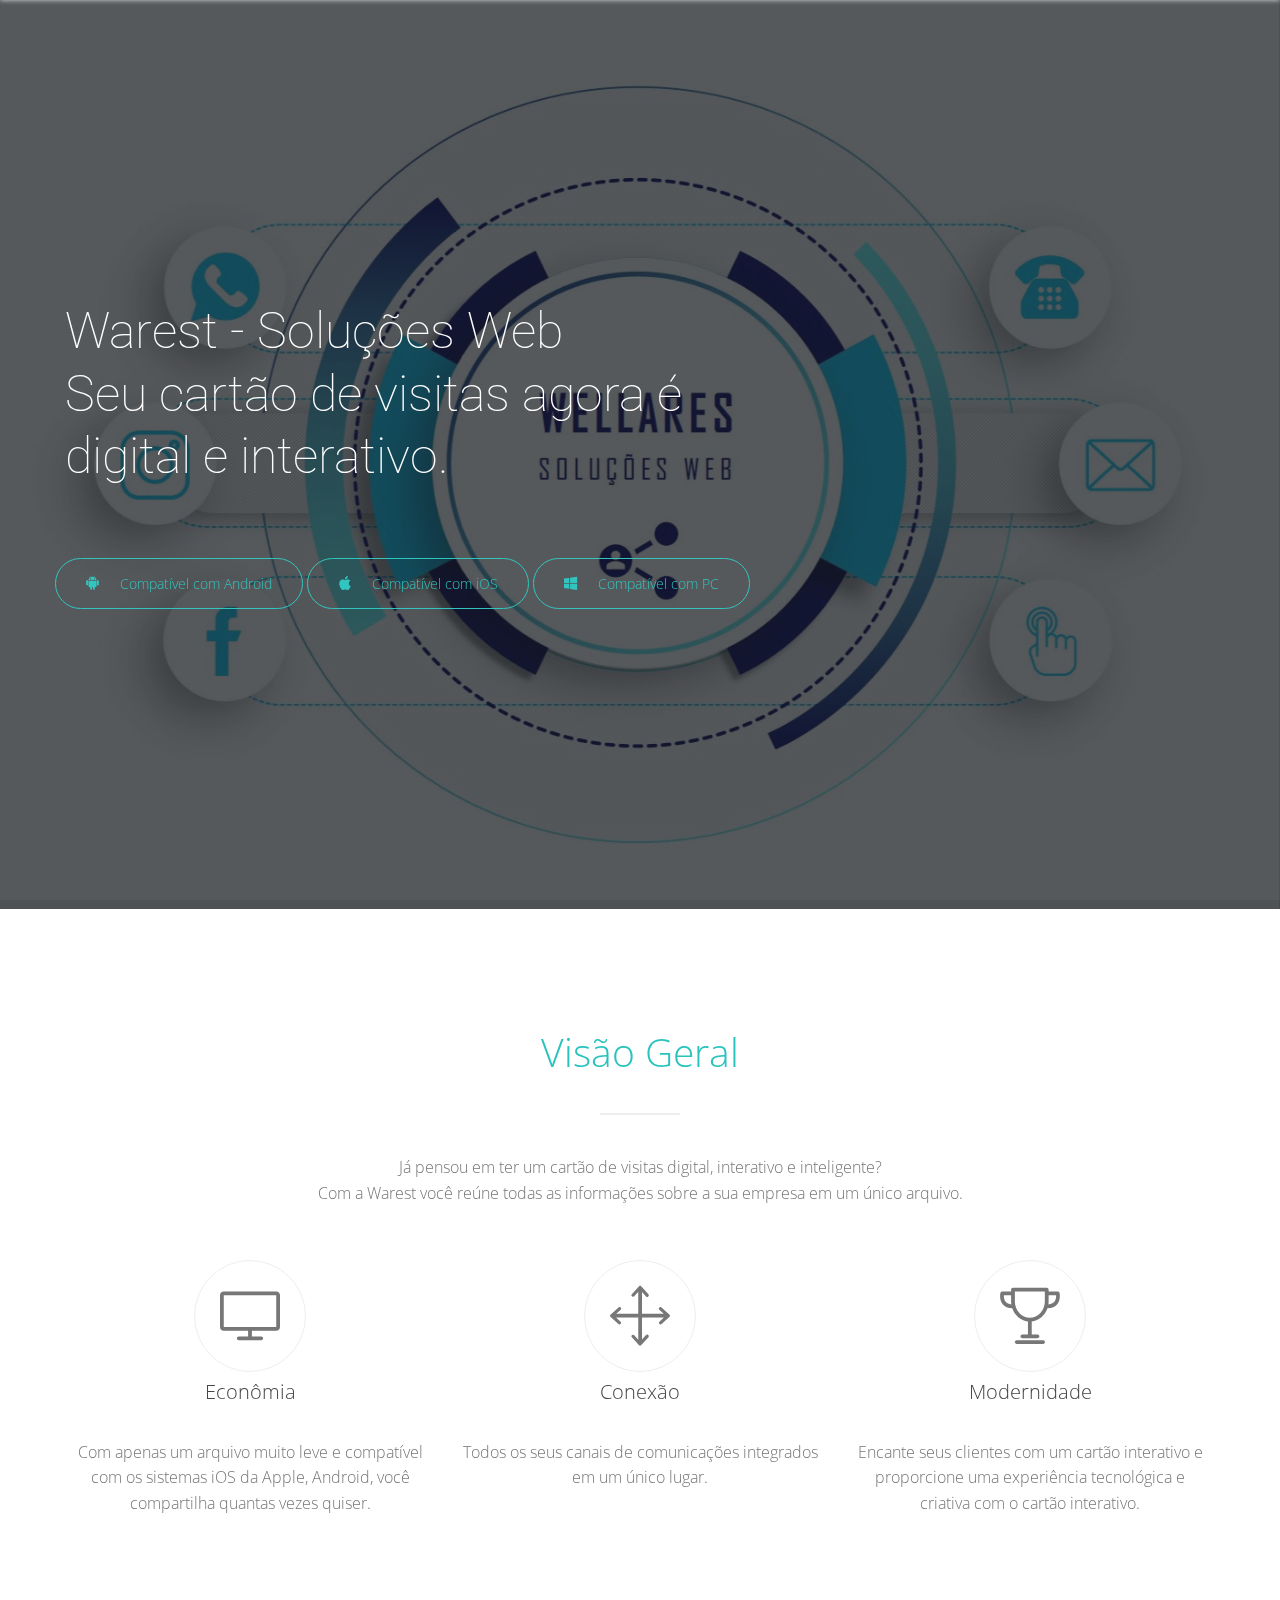
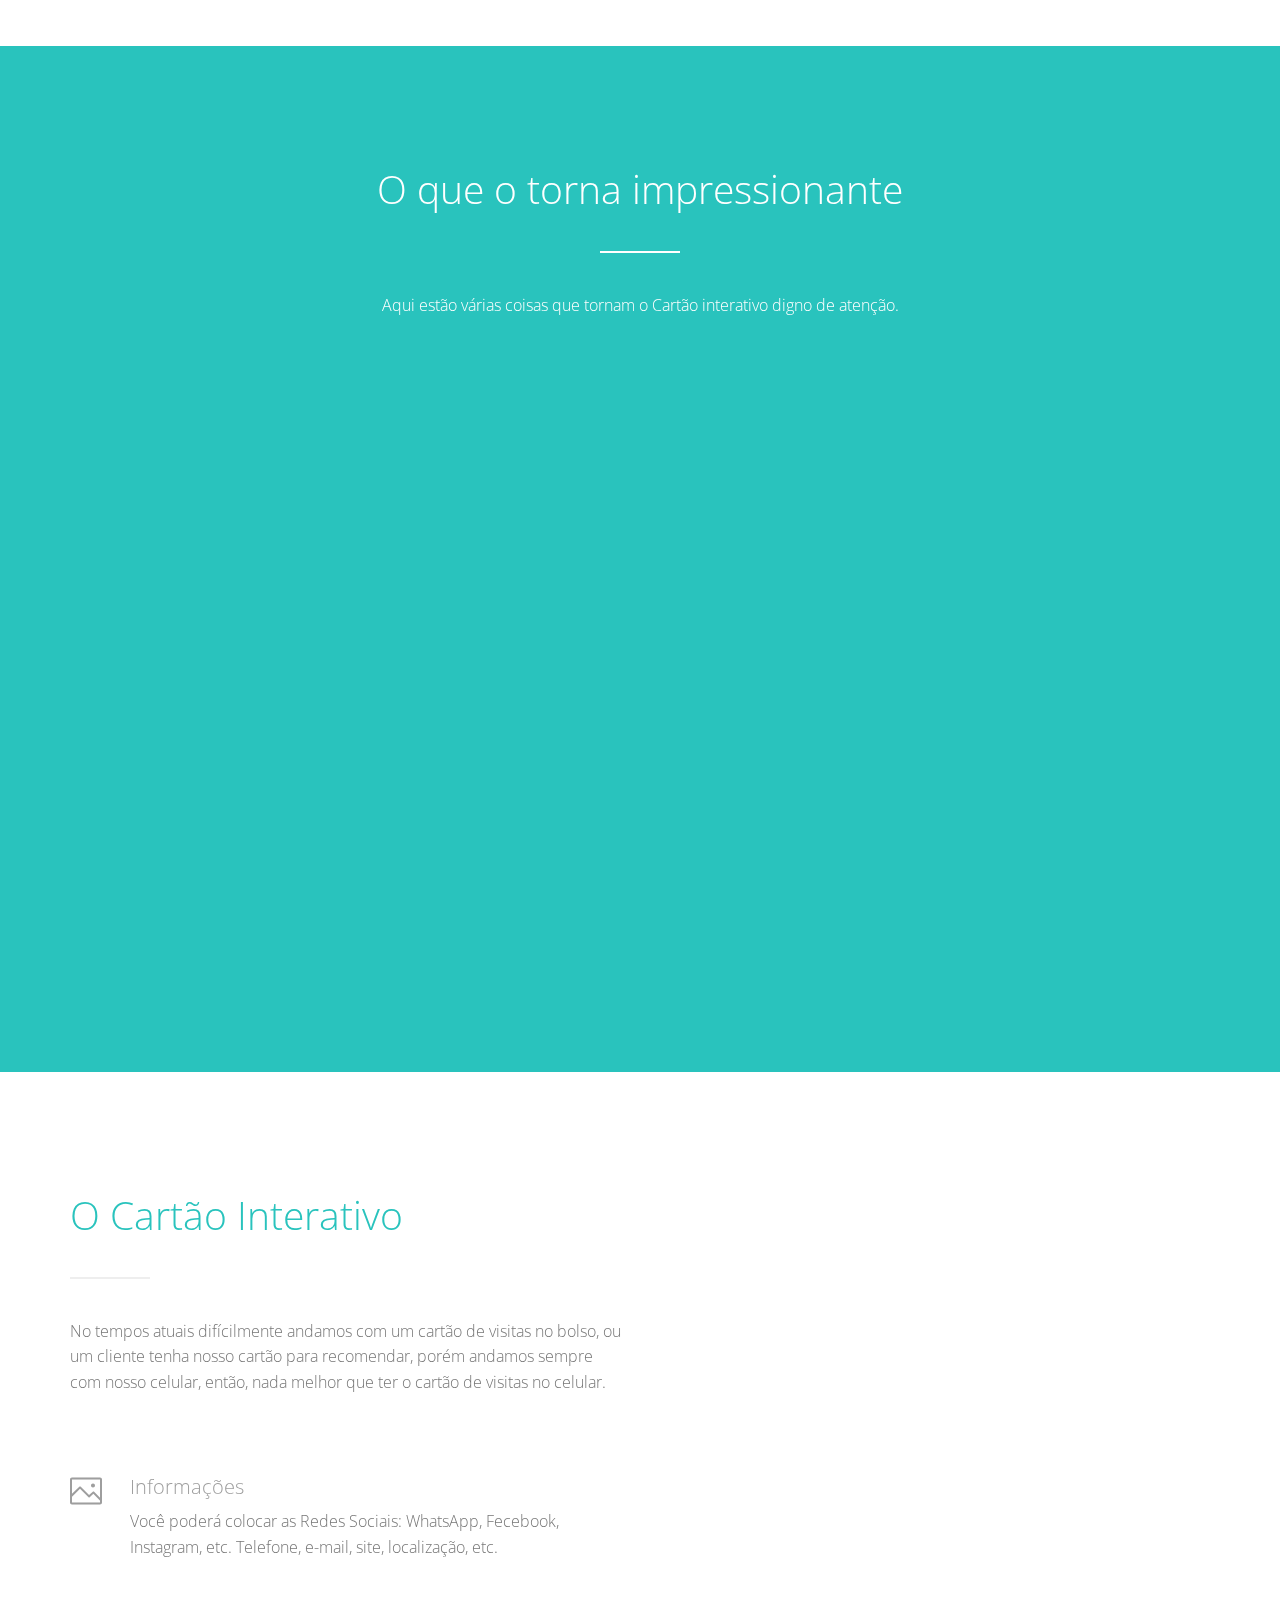
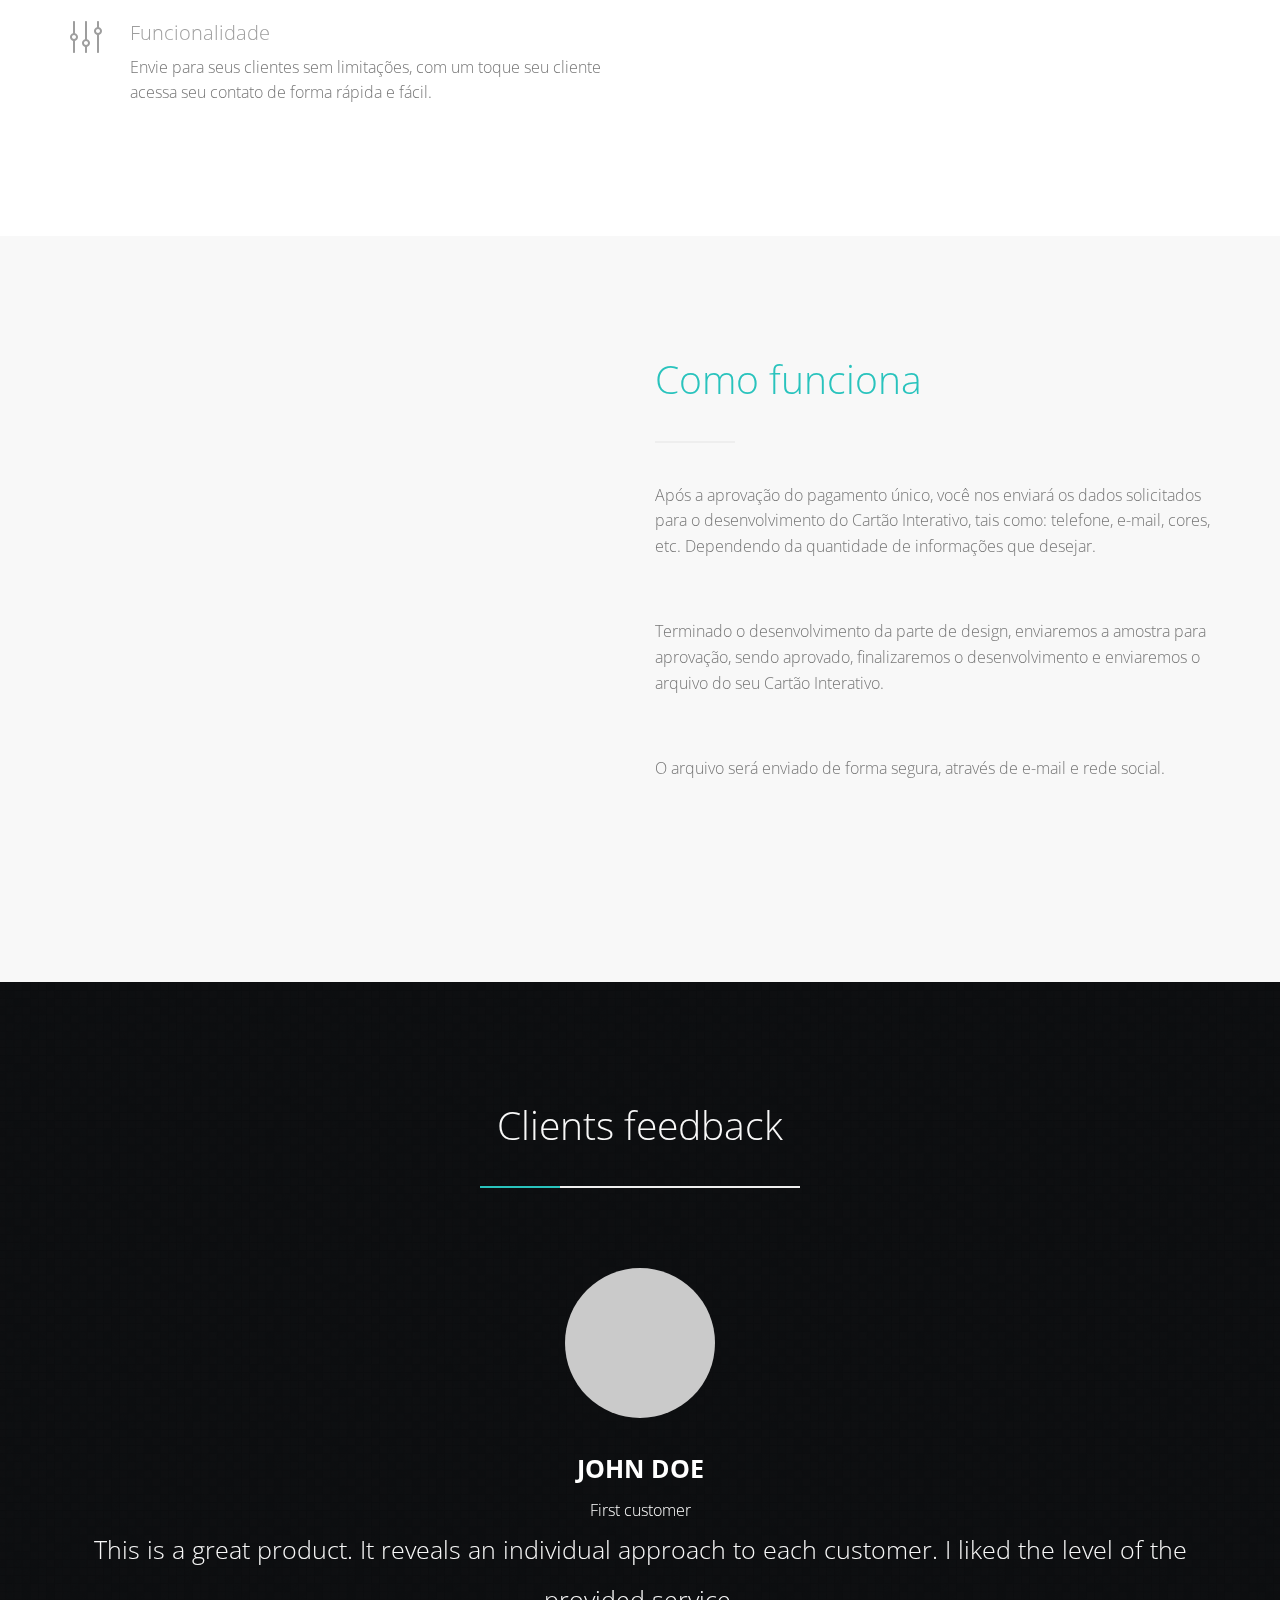
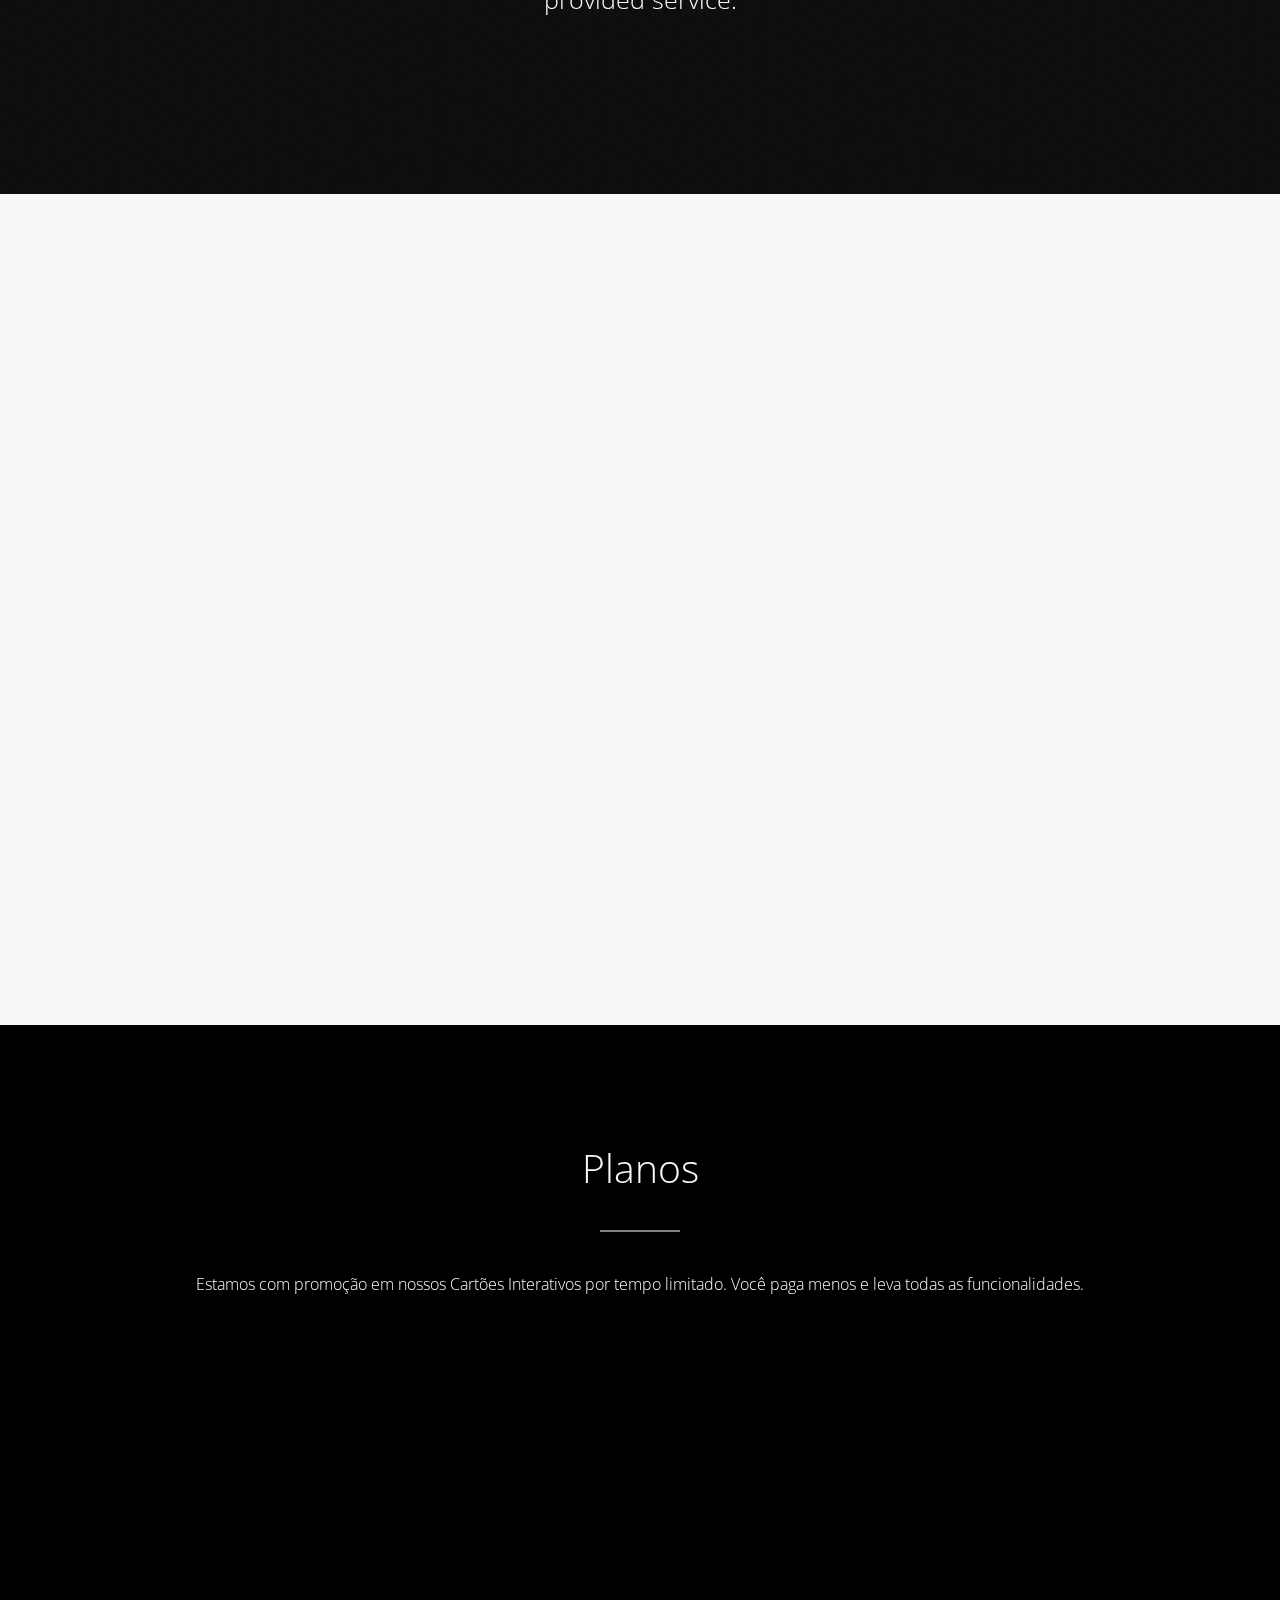
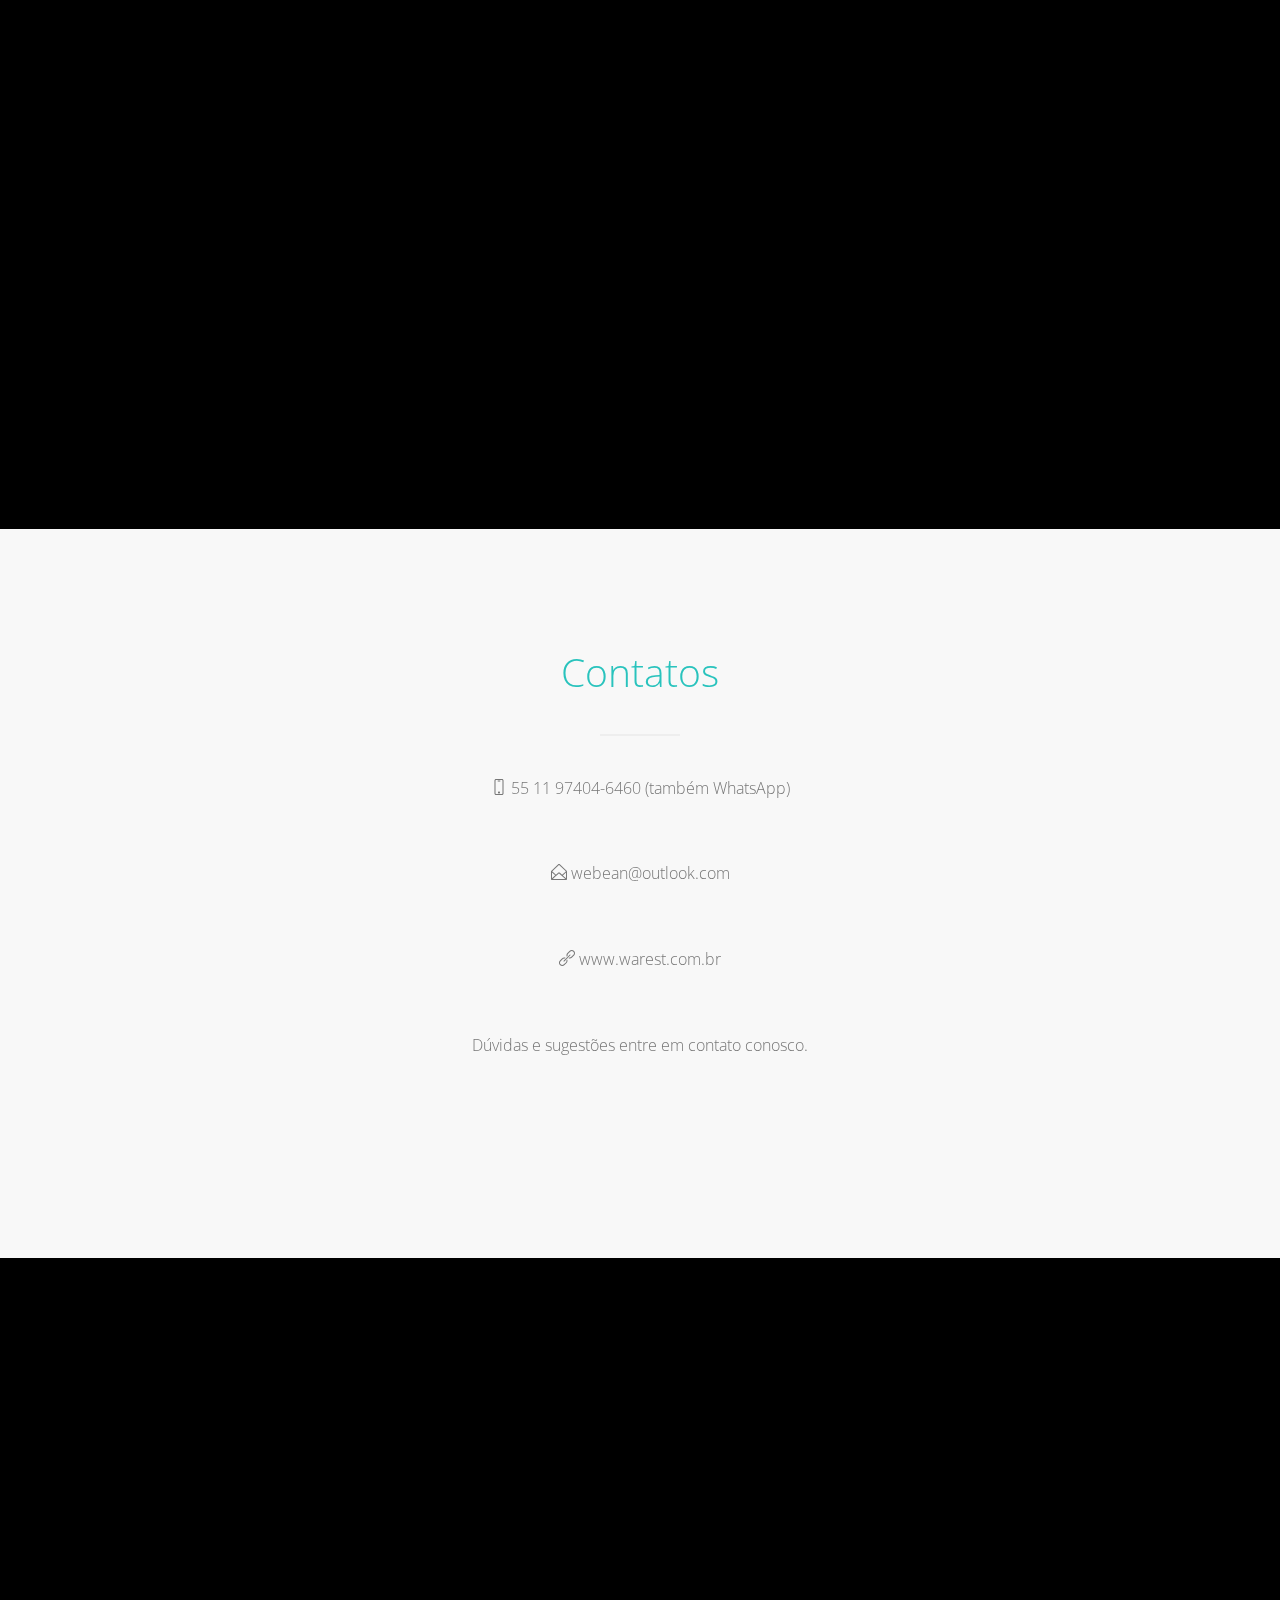
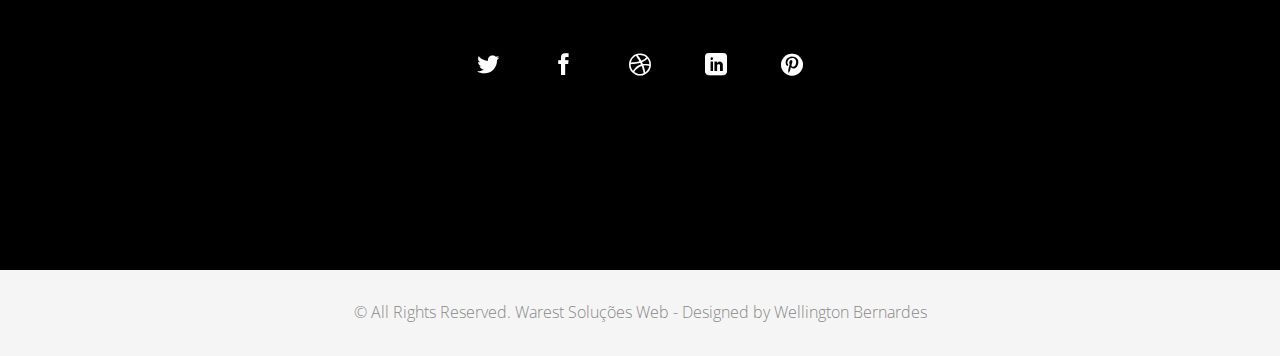
==== warest/index.html @ e429c230 "alterações" ====
<!DOCTYPE html>

<html lang="pt-BR">
<head>

<!-- Html Page Specific -->
<meta charset="utf-8">
<title>Warest - Soluções Web</title>
<meta name="description" content="Cartão Interativo">
<meta name="author" content="Warest | warest.com.br">

<!-- Mobile Specific -->
<meta name="viewport" content="width=device-width, initial-scale=1, maximum-scale=1.0, user-scalable=no">

<!--[if lt IE 9]>
    <script type="text/javascript" src="scripts/html5shiv.js"></script>
<![endif]-->

<!-- CSS -->
<link rel="stylesheet" href="css/bootstrap.min.css"/>
<link rel="stylesheet" href="css/animate.css"/>
<link rel="stylesheet" href="css/simple-line-icons.css"/>
<link rel="stylesheet" href="css/icomoon-soc-icons.css"/>
<link rel="stylesheet" href="css/magnific-popup.css"/>
<link rel="stylesheet" href="css/style.css"/>



<!-- Favicons -->
<link rel="icon" href="images/favicon.png">
<link rel="apple-touch-icon" href="images/apple-touch-icon.png">
<link rel="apple-touch-icon" sizes="72x72" href="images/apple-touch-icon-72x72.png">
<link rel="apple-touch-icon" sizes="114x114" href="images/apple-touch-icon-114x114.png">
</head>

<body data-spy="scroll" data-target=".navMenuCollapse">

<!-- PRELOADER -->
<div id="preloader">
	<div class="radius inner">
		<div class="load-line"></div>
	</div>
</div>

<div id="wrap"> 

	<!-- NAVIGATION BEGIN -->
	<nav class="navbar navbar-fixed-top navbar-slide">
			<div class="container"> 
				<a class="navbar-brand goto" href="index.html#wrap"> <img src="./images/logo.png" alt="Your logo" height="30" /> </a>
				<button class="navbar-toggle menu-collapse-btn collapsed" data-toggle="collapse" data-target=".navMenuCollapse"> <span class="icon-bar"></span> <span class="icon-bar"></span> <span class="icon-bar"></span> </button>				
				<div class="collapse navbar-collapse navMenuCollapse">
					<ul class="nav">
						<li><a href="#home">Home</a> </li>
						<li><a href="#overview">Visão Geral</a> </li>
						<li><a href="#features">Características</a></li>
						<li><a href="#screenshots">Screenshots</a></li>
						<li><a href="#pricing-table">Planos</a></li>
						<!-- <li><a href="#compatibilidade">Compatibilidade</a></li> -->
						<li><a href="#contatos">Contatos</a></li>
					</ul>
				</div>
			</div>
	</nav>
	<!-- NAVIGAION END -->
	
	

	<!-- INTRO BEGIN -->
	<header id="full-intro" class="intro-block bg-color-main" >

	<div class="parallax parallax_banner2 intro fl_scrn" id="home" data-stellar-background-ratio="0.1">
		
		<div class="container">
			<div class="row">
				<div class="col-md-8 col-sm-12">
				
					<!--<div class="align-center"><img class="logo" src="./images/logo.png" alt="Your Logo"  /></div>-->
					<h1 class="slogan">Warest - Soluções Web <br />Seu cartão de visitas agora é digital e interativo.</h1>
					
					<a href="#" class="round-btn btn-sm"><i class="icon soc-icon-android"></i>Compatível com Android</a>
					<a href="#" class="round-btn btn-sm"><i class="icon soc-icon-apple"></i>Compatível com iOS</a>
					<a href="#" class="round-btn btn-sm"><i class="icon soc-icon-windows8"></i>Compatível com PC</a>
			
				</div>
				<!-- <div class="col-md-4 hidden-sm hidden-xs">
					
					<div class="screen-couple-left wow fadeInLeftBig">
						<img class="screen above" src="images/screen_couple_above_.png" alt="" height="484" width="250"/>
						<img class="screen beyond wow fadeInLeft" data-wow-delay="0.5s" src="images/screen_couple_beyond_.png" alt="" height="407" width="210" />
					</div>
				
				</div> -->
			</div>
		</div>
		<div class="block-bg" data-stellar-ratio="0.4"></div>
	</div>
	</header>
	<!-- INTRO END --> 
	
	<!-- OVERVIEW BEGIN -->
	<section id="overview">
		<div class="container">
			<div class="title">
				<h2>Visão Geral</h2>
				<p>Já pensou em ter um cartão de visitas digital, interativo e inteligente?<br>Com a Warest você reúne todas as informações sobre a sua empresa em um único arquivo.</p>
			</div>
			<div class="row">
				<div class="col-sm-4">
					<i class="icon icon-screen-desktop"></i>
					<h3>Econômia</h3><br>
					<p>Com apenas um arquivo muito leve e compatível com os sistemas iOS da Apple, Android, você compartilha quantas vezes quiser.</p>
				</div>
				<div class="col-sm-4">
					<i class="icon icon-cursor-move"></i>
					<h3>Conexão</h3><br>
					<p>Todos os seus canais de comunicações integrados em um único lugar.</p> 
				</div>
				<div class="col-sm-4">
					<i class="icon icon-trophy"></i>
					<h3>Modernidade</h3><br>
					<p>Encante seus clientes com um cartão interativo e proporcione uma experiência tecnológica e criativa com o cartão interativo.</p>
				</div>
			</div>
		</div>
	</section>
	
	<!-- OVERVIEW END -->
	
	<!-- FEATURES BEGIN -->
	<section id="features" class="img-block-3col bg-features">
		<div class="container">
			<div class="title">
				<h2>O que o torna impressionante</h2>
				<p>Aqui estão várias coisas que tornam o Cartão interativo digno de atenção.</p>
			</div>
			<div class="row">
				<div class="col-sm-4">
					<ul class="item-list-right item-list-big">
						<li class="wow fadeInLeft">
							<i class="icon icon-screen-desktop"></i>
							<h3>Compatibilidade</h3>
							<p>Um arquivo leve e compatível com os sistemas iOS da Apple, Android e também em PCs.</p>
						</li>
						<li class="wow fadeInLeft">
							<i class="icon icon-drop"></i>
							<h3>Ecológico</h3>
							<p>Não se desgasta com o tempo, não amassa, não rasga e estará em seu Smartphone ou PC.</p>
						</li>
						<li class="wow fadeInLeft">
							<i class="icon icon-doc"></i>
							<h3>Informações</h3>
							<p>Você pode inserir seu telefone, WhatsApp, e-mail, suas redes sociais, seu site e até a localização da sua empresa.</p>
						</li>
					</ul>
				</div>
				<div class="col-sm-4 col-sm-push-4">
					<ul class="item-list-left item-list-big">
						<li class="wow fadeInRight">
							<i class="icon icon-diamond"></i>
							<h3>Moderno</h3>
							<p>Um layout moderno e atrativo que agregará muito valor, respeitando as cores da sua marca.</p>
						</li>
						<li class="wow fadeInRight">
							<i class="icon icon-layers"></i>
							<h3>Facilidade</h3>
							<p>Compartilhe e envie quantas vezes quiser, sem limitações através das redes sociais.</p>
						</li>
						<li class="wow fadeInRight">
							<i class="icon icon-bubbles"></i>
							<h3>Conectividade</h3>
							<p>Com apenas um toque seus clientes terão acesso aos seus contatos, redes sociais, telefone, etc.</p>
						</li>
					</ul>
				</div>
				<div class="col-sm-4 col-sm-pull-4">
					<div class="animation-box wow bounceIn">
						<img class="screen" src="images/features_screen.png" alt="" height="581" width="300" />
					</div>
				</div>
			</div>
		</div>
	</section>
	<!-- FEATURES END --> 
	
	
	<!-- CARTÃO INTERATIVO - BENEFITS1 BEGIN -->
	<section id="benefits1" class="img-block-2col">
		<div class="container">
			<div class="row">
				<div class="col-sm-6">
					<div class="title">
						<h2>O Cartão Interativo</h2>
						<p>No tempos atuais difícilmente andamos com um cartão de visitas no bolso, ou um cliente tenha nosso cartão para recomendar, porém andamos sempre com nosso celular, então, nada melhor que ter o cartão de visitas no celular.</p>
					</div>
					
					<ul class="item-list-left">
						<li>
							<i class="icon icon-picture color"></i>
							<h4 class="color">Informações</h4>
							<p>Você poderá colocar as Redes Sociais: WhatsApp, Fecebook, Instagram, etc. Telefone, e-mail, site, localização, etc.</p>
						</li>
						<li>
							<i class="icon icon-equalizer color"></i>
							<h4 class="color">Funcionalidade</h4>
							<p>Envie para seus clientes sem limitações, com um toque seu cliente acessa seu contato de forma rápida e fácil.</p>
						</li>
						
					</ul>
				</div>
				<div class="col-md-5 col-sm-6" style="margin-top:50px;">
					<div class="wow fadeInRightBig">
						
						<img class="screen above" src="images/appimg.png" alt="" width="600" />
					</div>
				</div>
			</div>
		</div>
	</section>
	<!-- BENEFITS1 END -->
		
	
	<!-- BENEFITS2 BEGIN -->
	<section id="benefits2" class="img-block-2col bg-color2">
		<div class="container">
			<div class="row">
				<div class="col-sm-6 col-sm-push-6">
					<div class="title">
						<h2>Como funciona</h2>
						<p>Após a aprovação do pagamento único, você nos enviará os dados solicitados para o desenvolvimento do Cartão Interativo, tais como: telefone, e-mail, cores, etc. Dependendo da quantidade de informações que desejar.</p>
						<p>Terminado o desenvolvimento da parte de design, enviaremos a amostra para aprovação, sendo aprovado, finalizaremos o desenvolvimento e enviaremos o arquivo do seu Cartão Interativo.</p>
						<p>O arquivo será enviado de forma segura, através de e-mail e rede social.</p>
					</div>
					
							
				</div>
				<div class="col-sm-6 col-sm-pull-6">
					<div class="screen-couple-left wow fadeInLeftBig">
						<img class="screen above" src="images/screen_couple_above_v2.png" alt="" height="484" width="250"/>
						<img class="screen beyond wow fadeInLeft" data-wow-delay="0.5s" src="images/screen_couple_beyond_v2.png" alt="" height="407" width="210" />
					</div>
				</div>
			</div>
		</div>
	</section>
	<!-- BENEFITS2 END --> 
	
	
<!-- TESTIMONIALS BEGIN -->
	<section id="testimonials" class="bg-color-main">
		<div class="container-fluid">
			<h2>Clients feedback</h2>
			<div id="testimonials-slider" class="owl-carousel">
				<div class="item container">
					<img class="photo" src="images/testimonial/tm01.jpg" alt="customer" width="150" />
					<div class="name">John Doe</div>
					<div class="ocupation">First customer</div>
					<div class="talk">This is a great product. It reveals an individual approach to each customer. I liked the level of the provided service.</div>
					
				</div>	
				<div class="item container">
					<img class="photo" src="images/testimonial/tm02.jpg" alt="customer" width="150" />
					<div class="name">John Doe</div>
					<div class="ocupation">First customer</div>
					<div class="talk">I always thought that people used to pay much for quality. But these guys changed my opinion. The quality exceeds the price many times. I recommend it to everybody.</div>
					
				</div>
				<div class="item container">
					<img class="photo" src="images/testimonial/tm03.jpg" alt="customer" width="150" />
					<div class="name">John Doe</div>
					<div class="ocupation">First customer</div>
					<div class="talk">My colleague recommended them to me. I hesitated for a long time, but than I tried and understood what I had paid off for.</div>
					
				</div>
				<div class="item container">
					<img class="photo" src="images/testimonial/tm01.jpg" alt="customer" width="150" />
					<div class="name">John Doe</div>
					<div class="ocupation">First customer</div>
					<div class="talk">It’s just five stars. I will certainly come back and bring my friends with me.</div>
					
				</div>
			</div>
		</div>
		<div class="block-bg"></div>
	</section>
	<!-- TESTIMONIALS END -->
	
	
	<!-- SCREENSHOTS BEGIN -->
	<section id="screenshots" class="bg-color2">
		<div class="container-fluid wow fadeIn">
			<h2>Screenshots</h2>
			<div id="screenshots-slider" class="owl-carousel">
				<a class="item" href="./images/screen1.jpg" title="App Screen 1"><img src="images/screen1.jpg" alt="screen1" width="250" height="444" /></a>
				<a class="item" href="./images/screen2.jpg" title="App Screen 2"><img src="images/screen2.jpg" alt="screen1" width="250" height="444"/></a>
				<a class="item" href="./images/screen3.jpg" title="App Screen 3"><img src="images/screen3.jpg" alt="screen1" width="250" height="444"/></a>
				<a class="item" href="./images/screen4.jpg" title="App Screen 4"><img src="images/screen4.jpg" alt="screen1" width="250" height="444"/></a>
				<a class="item" href="./images/screen1.jpg" title="App Screen 5"><img src="images/screen1.jpg" alt="screen1" width="250" height="444"/></a>
				<a class="item" href="./images/screen2.jpg" title="App Screen 6"><img src="images/screen2.jpg" alt="screen1" width="250" height="444"/></a>
				<a class="item" href="./images/screen3.jpg" title="App Screen 7"><img src="images/screen3.jpg" alt="screen1" width="250" height="444"/></a>
				<a class="item" href="./images/screen4.jpg" title="App Screen 8"><img src="images/screen4.jpg" alt="screen1" width="250" height="444"/></a>
			</div>
		</div>
	</section>
	<!-- SCREENSHOTS END -->

	<!-- APP REVIEWS BEGIN
	<section id="reviews">
			<div class="container">
				<div class="row">
					
						<div class="title">
							<h2>App Reviews</h2>
							<p>Lorem ipsum dolor sit amet, consectetur adipiscing elit, sed do eiusmod tempor incididunt ut labore et dolore magna aliqua.</p>
						</div>
					
				</div>
				
				<div>
					<div class="col-xs-6 col-sm-4 col-md-2 col-lg-2 reviews_logo content_anim19 animated fadeInUp"><img src="images/reviews/logo1.png" alt=""></div>
					<div class="col-xs-6 col-sm-4 col-md-2 col-lg-2 reviews_logo content_anim20 animated fadeInUp"><img src="images/reviews/logo2.png" alt=""></div>
					<div class="col-xs-6 col-sm-4 col-md-2 col-lg-2 reviews_logo content_anim21 animated fadeInUp"><img src="images/reviews/logo3.png" alt=""></div>
					<div class="col-xs-6 col-sm-4 col-md-2 col-lg-2 reviews_logo content_anim22 animated fadeInUp"><img src="images/reviews/logo4.png" alt=""></div>
					<div class="col-xs-6 col-sm-4 col-md-2 col-lg-2 reviews_logo content_anim23 animated fadeInUp"><img src="images/reviews/logo5.png" alt=""></div>
					<div class="col-xs-6 col-sm-4 col-md-2 col-lg-2 reviews_logo content_anim24 animated fadeInUp"><img src="images/reviews/logo6.png" alt=""></div>
				</div>
					
			</div>
		</section>
	APP REVIEWS END -->
	
	
	<!-- PLANOS - PRICING TABLE BEGIN -->
	<section id="pricing-table" class="bg-color-main">
		<div class="container">
			<div class="title">
				<h2>Planos</h2>
				<p>Estamos com promoção em nossos Cartões Interativos por tempo limitado. Você paga menos e leva todas as funcionalidades. </p>
				<ul class="pricing-table">
					<li class="wow bounceInUp animated">
						<h3>Standard</h3>
						<span> R$40,00 <br><small>Pagamento único</small></span>
						<ul class="benefits-list">
							<li>01 - Telefone</li>
							<li>01 - WhatsApp</li>
							<li class="not">Rede Social</li>
							<li class="not">Logo</li>
							<li class="not">E-mail</li>
							<li class="not">Site</li>
							<li class="not">Localização</li>
						</ul>
						<a href="#" class="buy">INDISPONÍVEL</a>
					</li>
					<li class="wow bounceInUp animated" data-wow-delay="0.2s">
						<h3>Business</h3>
						<span> R$90,00 <br><small>Pagamento único</small></span>
						<ul class="benefits-list">
							<li>01 - Telefone</li>
							<li>01 - WhatsApp</li>
							<li>01 - Rede Social</li>
							<li>01 - Logo</li>
							<li class="not">E-mail</li>
							<li class="not">Site</li>
							<li class="not">Localização</li>
						</ul> 
						<a href="#" class="buy">INDISPONÍVEL</a>
					</li>
					<li class="wow bounceInUp animated" data-wow-delay="0.4s">
						<h3>Premium</h3>
						<span> R$120,00 <br><small>Pagamento único</small></span>
						<ul class="benefits-list">
							<li>02 - TelefoneS</li>
							<li>01 - WhatsApp</li>
							<li>03 - Redes Sociais</li>
							<li>01 - Logo</li>
							<li>01 - E-mail</li>
							<li class="not">Site</li>
							<li class="not">Localização</li>
						</ul>
						<a href="#" class="buy">INDISPONÍVEL</a>
					</li>
					<li class="wow bounceInUp animated" data-wow-delay="0.6s">
						<h3>Ultimate</h3>
						<a class="atual"> R$50,00 <br><small>Pagamento único</small> </a>
						<ul class="benefits-list">
							<li>Telefones</li>
							<li>WhatsApp</li>
							<li>Redes Sociais</li>
							<li>Logo</li>
							<li>E-mails</li>
							<li>Sites</li>
							<li>Localização</li>
						</ul>
						<a href="#" class="buya">COMPRAR AGORA</a>
					</li>
				</ul>
			</div>
		</div>
		<div class="block-bg" data-stellar-ratio="0.4"></div>
	</section>
	<!-- PRICING TABLE END --> 
	
	
	<!-- CONTATOS -->
	<section id="contatos" class="bg-color2">
		<div class="container-fluid">
			<div class="title">
				<h2>Contatos</h2>
				<p> <i class="icon-screen-smartphone"></i> 55 11 97404-6460 (também WhatsApp)</p>
				<p> <i class="icon-envelope-open"></i> webean@outlook.com</p>
				<p> <i class="icon-link"></i> www.warest.com.br</p>
				<p>Dúvidas e sugestões entre em contato conosco.</p>
			</div>			
		</div>
	</section>

	<!-- SOCIAL END -->
	
	
	<!-- COMPATIBILIDADE -->
	<section id="compatibilidade" class="bg-color-main">
		<div class="container-fluid wow fadeInUp">
			
				<h2><i class="icon icon-cloud-download"></i>  Compatibilidade</h2>
			
			<br />
			
			<p>
			<a href="#" class="round-btn btn-sm"><i class="icon soc-icon-android"></i>Compatível com Android</a>
					<a href="#" class="round-btn btn-sm"><i class="icon soc-icon-apple"></i>Compatível com iOS</a>
					<a href="#" class="round-btn btn-sm"><i class="icon soc-icon-windows8"></i>Compatível com Windows</a>
			</p>

				<br /><br /> <br />
			<div class="row">
			<ul class="soc-list" style="visibility: visible;">
				<li><a href="#"><i class="icon soc-icon-twitter"></i></a></li>
				<li><a href="#"><i class="icon soc-icon-facebook"></i></a></li>
				<li><a href="#"><i class="icon soc-icon-dribbble"></i></a></li>
				<li><a href="#"><i class="icon soc-icon-linkedin"></i></a></li>
				<li><a href="#"><i class="icon soc-icon-pinterest"></i></a></li>
				
			</ul>
			</div>
		</div>
		<div class="block-bg" data-stellar-ratio="0.5"></div>
	</section>
	<!-- DOWNLOAD END -->
	
	
	<!-- FOOTER BEGIN -->
	<footer id="footer">
		<div class="container"> 
			<p class="copyright">&copy; All Rights Reserved. Warest Soluções Web - Designed by Wellington Bernardes</a></p>
		</div>
	</footer>
	<!-- FOOTER END --> 
	
</div>




<!-- JavaScript --> 
<!-- JavaScript --> 
<script src="scripts/jquery-1.8.2.min.js"></script> 
<script src="scripts/bootstrap.min.js"></script> 
<script src="scripts/owl.carousel.min.js"></script> 
<script src="scripts/jquery.validate.min.js"></script> 
<script src="scripts/wow.min.js"></script> 
<script src="scripts/smoothscroll.js"></script> 
<script src="scripts/jquery.smooth-scroll.min.js"></script> 
<script src="scripts/jquery.superslides.min.js"></script>
<script src="scripts/placeholders.jquery.min.js"></script>
<script src="scripts/jquery.magnific-popup.min.js"></script>
<script src="scripts/jquery.stellar.min.js"></script>

<script src="scripts/custom.js"></script> 


<!--[if lte IE 9]>
	<script src="scripts/respond.min.js"></script>
<![endif]-->

		
<script src="scripts/retina.min.js"></script> 
</body>
</html>
---- warest/css/simple-line-icons.css ----
@font-face {
	font-family: 'Simple-Line-Icons';
	src:url('../fonts/Simple-Line-Icons.eot');
	src:url('../fonts/Simple-Line-Icons.eot?#iefix') format('embedded-opentype'),
		url('../fonts/Simple-Line-Icons.woff') format('woff'),
		url('../fonts/Simple-Line-Icons.ttf') format('truetype'),
		url('../fonts/Simple-Line-Icons.svg#Simple-Line-Icons') format('svg');
	font-weight: normal;
	font-style: normal;
}

/* Use the following CSS code if you want to use data attributes for inserting your icons */
[data-icon]:before {
	font-family: 'Simple-Line-Icons';
	content: attr(data-icon);
	speak: none;
	font-weight: normal;
	font-variant: normal;
	text-transform: none;
	line-height: 1;
	-webkit-font-smoothing: antialiased;
	-moz-osx-font-smoothing: grayscale;
}

/* Use the following CSS code if you want to have a class per icon */
/*
Instead of a list of all class selectors,
you can use the generic selector below, but it's slower:
[class*="icon-"] {
*/
.icon-user-female, .icon-user-follow, .icon-user-following, .icon-user-unfollow, .icon-trophy, .icon-screen-smartphone, .icon-screen-desktop, .icon-plane, .icon-notebook, .icon-moustache, .icon-mouse, .icon-magnet, .icon-energy, .icon-emoticon-smile, .icon-disc, .icon-cursor-move, .icon-crop, .icon-credit-card, .icon-chemistry, .icon-user, .icon-speedometer, .icon-social-youtube, .icon-social-twitter, .icon-social-tumblr, .icon-social-facebook, .icon-social-dropbox, .icon-social-dribbble, .icon-shield, .icon-screen-tablet, .icon-magic-wand, .icon-hourglass, .icon-graduation, .icon-ghost, .icon-game-controller, .icon-fire, .icon-eyeglasses, .icon-envelope-open, .icon-envelope-letter, .icon-bell, .icon-badge, .icon-anchor, .icon-wallet, .icon-vector, .icon-speech, .icon-puzzle, .icon-printer, .icon-present, .icon-playlist, .icon-pin, .icon-picture, .icon-map, .icon-layers, .icon-handbag, .icon-globe-alt, .icon-globe, .icon-frame, .icon-folder-alt, .icon-film, .icon-feed, .icon-earphones-alt, .icon-earphones, .icon-drop, .icon-drawer, .icon-docs, .icon-directions, .icon-direction, .icon-diamond, .icon-cup, .icon-compass, .icon-call-out, .icon-call-in, .icon-call-end, .icon-calculator, .icon-bubbles, .icon-briefcase, .icon-book-open, .icon-basket-loaded, .icon-basket, .icon-bag, .icon-action-undo, .icon-action-redo, .icon-wrench, .icon-umbrella, .icon-trash, .icon-tag, .icon-support, .icon-size-fullscreen, .icon-size-actual, .icon-shuffle, .icon-share-alt, .icon-share, .icon-rocket, .icon-question, .icon-pie-chart, .icon-pencil, .icon-note, .icon-music-tone-alt, .icon-music-tone, .icon-microphone, .icon-loop, .icon-logout, .icon-login, .icon-list, .icon-like, .icon-home, .icon-grid, .icon-graph, .icon-equalizer, .icon-dislike, .icon-cursor, .icon-control-start, .icon-control-rewind, .icon-control-play, .icon-control-pause, .icon-control-forward, .icon-control-end, .icon-calendar, .icon-bulb, .icon-bar-chart, .icon-arrow-up, .icon-arrow-right, .icon-arrow-left, .icon-arrow-down, .icon-ban, .icon-bubble, .icon-camcorder, .icon-camera, .icon-check, .icon-clock, .icon-close, .icon-cloud-download, .icon-cloud-upload, .icon-doc, .icon-envelope, .icon-eye, .icon-flag, .icon-folder, .icon-heart, .icon-info, .icon-key, .icon-link, .icon-lock, .icon-lock-open, .icon-magnifier, .icon-magnifier-add, .icon-magnifier-remove, .icon-paper-clip, .icon-paper-plane, .icon-plus, .icon-pointer, .icon-power, .icon-refresh, .icon-reload, .icon-settings, .icon-star, .icon-symbol-female, .icon-symbol-male, .icon-target, .icon-volume-1, .icon-volume-2, .icon-volume-off, .icon-users {
	font-family: 'Simple-Line-Icons';
	speak: none;
	font-style: normal;
	font-weight: normal;
	font-variant: normal;
	text-transform: none;
	line-height: 1;
	-webkit-font-smoothing: antialiased;
}
.icon-user-female:before {
	content: "\e000";
}
.icon-user-follow:before {
	content: "\e002";
}
.icon-user-following:before {
	content: "\e003";
}
.icon-user-unfollow:before {
	content: "\e004";
}
.icon-trophy:before {
	content: "\e006";
}
.icon-screen-smartphone:before {
	content: "\e010";
}
.icon-screen-desktop:before {
	content: "\e011";
}
.icon-plane:before {
	content: "\e012";
}
.icon-notebook:before {
	content: "\e013";
}
.icon-moustache:before {
	content: "\e014";
}
.icon-mouse:before {
	content: "\e015";
}
.icon-magnet:before {
	content: "\e016";
}
.icon-energy:before {
	content: "\e020";
}
.icon-emoticon-smile:before {
	content: "\e021";
}
.icon-disc:before {
	content: "\e022";
}
.icon-cursor-move:before {
	content: "\e023";
}
.icon-crop:before {
	content: "\e024";
}
.icon-credit-card:before {
	content: "\e025";
}
.icon-chemistry:before {
	content: "\e026";
}
.icon-user:before {
	content: "\e005";
}
.icon-speedometer:before {
	content: "\e007";
}
.icon-social-youtube:before {
	content: "\e008";
}
.icon-social-twitter:before {
	content: "\e009";
}
.icon-social-tumblr:before {
	content: "\e00a";
}
.icon-social-facebook:before {
	content: "\e00b";
}
.icon-social-dropbox:before {
	content: "\e00c";
}
.icon-social-dribbble:before {
	content: "\e00d";
}
.icon-shield:before {
	content: "\e00e";
}
.icon-screen-tablet:before {
	content: "\e00f";
}
.icon-magic-wand:before {
	content: "\e017";
}
.icon-hourglass:before {
	content: "\e018";
}
.icon-graduation:before {
	content: "\e019";
}
.icon-ghost:before {
	content: "\e01a";
}
.icon-game-controller:before {
	content: "\e01b";
}
.icon-fire:before {
	content: "\e01c";
}
.icon-eyeglasses:before {
	content: "\e01d";
}
.icon-envelope-open:before {
	content: "\e01e";
}
.icon-envelope-letter:before {
	content: "\e01f";
}
.icon-bell:before {
	content: "\e027";
}
.icon-badge:before {
	content: "\e028";
}
.icon-anchor:before {
	content: "\e029";
}
.icon-wallet:before {
	content: "\e02a";
}
.icon-vector:before {
	content: "\e02b";
}
.icon-speech:before {
	content: "\e02c";
}
.icon-puzzle:before {
	content: "\e02d";
}
.icon-printer:before {
	content: "\e02e";
}
.icon-present:before {
	content: "\e02f";
}
.icon-playlist:before {
	content: "\e030";
}
.icon-pin:before {
	content: "\e031";
}
.icon-picture:before {
	content: "\e032";
}
.icon-map:before {
	content: "\e033";
}
.icon-layers:before {
	content: "\e034";
}
.icon-handbag:before {
	content: "\e035";
}
.icon-globe-alt:before {
	content: "\e036";
}
.icon-globe:before {
	content: "\e037";
}
.icon-frame:before {
	content: "\e038";
}
.icon-folder-alt:before {
	content: "\e039";
}
.icon-film:before {
	content: "\e03a";
}
.icon-feed:before {
	content: "\e03b";
}
.icon-earphones-alt:before {
	content: "\e03c";
}
.icon-earphones:before {
	content: "\e03d";
}
.icon-drop:before {
	content: "\e03e";
}
.icon-drawer:before {
	content: "\e03f";
}
.icon-docs:before {
	content: "\e040";
}
.icon-directions:before {
	content: "\e041";
}
.icon-direction:before {
	content: "\e042";
}
.icon-diamond:before {
	content: "\e043";
}
.icon-cup:before {
	content: "\e044";
}
.icon-compass:before {
	content: "\e045";
}
.icon-call-out:before {
	content: "\e046";
}
.icon-call-in:before {
	content: "\e047";
}
.icon-call-end:before {
	content: "\e048";
}
.icon-calculator:before {
	content: "\e049";
}
.icon-bubbles:before {
	content: "\e04a";
}
.icon-briefcase:before {
	content: "\e04b";
}
.icon-book-open:before {
	content: "\e04c";
}
.icon-basket-loaded:before {
	content: "\e04d";
}
.icon-basket:before {
	content: "\e04e";
}
.icon-bag:before {
	content: "\e04f";
}
.icon-action-undo:before {
	content: "\e050";
}
.icon-action-redo:before {
	content: "\e051";
}
.icon-wrench:before {
	content: "\e052";
}
.icon-umbrella:before {
	content: "\e053";
}
.icon-trash:before {
	content: "\e054";
}
.icon-tag:before {
	content: "\e055";
}
.icon-support:before {
	content: "\e056";
}
.icon-size-fullscreen:before {
	content: "\e057";
}
.icon-size-actual:before {
	content: "\e058";
}
.icon-shuffle:before {
	content: "\e059";
}
.icon-share-alt:before {
	content: "\e05a";
}
.icon-share:before {
	content: "\e05b";
}
.icon-rocket:before {
	content: "\e05c";
}
.icon-question:before {
	content: "\e05d";
}
.icon-pie-chart:before {
	content: "\e05e";
}
.icon-pencil:before {
	content: "\e05f";
}
.icon-note:before {
	content: "\e060";
}
.icon-music-tone-alt:before {
	content: "\e061";
}
.icon-music-tone:before {
	content: "\e062";
}
.icon-microphone:before {
	content: "\e063";
}
.icon-loop:before {
	content: "\e064";
}
.icon-logout:before {
	content: "\e065";
}
.icon-login:before {
	content: "\e066";
}
.icon-list:before {
	content: "\e067";
}
.icon-like:before {
	content: "\e068";
}
.icon-home:before {
	content: "\e069";
}
.icon-grid:before {
	content: "\e06a";
}
.icon-graph:before {
	content: "\e06b";
}
.icon-equalizer:before {
	content: "\e06c";
}
.icon-dislike:before {
	content: "\e06d";
}
.icon-cursor:before {
	content: "\e06e";
}
.icon-control-start:before {
	content: "\e06f";
}
.icon-control-rewind:before {
	content: "\e070";
}
.icon-control-play:before {
	content: "\e071";
}
.icon-control-pause:before {
	content: "\e072";
}
.icon-control-forward:before {
	content: "\e073";
}
.icon-control-end:before {
	content: "\e074";
}
.icon-calendar:before {
	content: "\e075";
}
.icon-bulb:before {
	content: "\e076";
}
.icon-bar-chart:before {
	content: "\e077";
}
.icon-arrow-up:before {
	content: "\e078";
}
.icon-arrow-right:before {
	content: "\e079";
}
.icon-arrow-left:before {
	content: "\e07a";
}
.icon-arrow-down:before {
	content: "\e07b";
}
.icon-ban:before {
	content: "\e07c";
}
.icon-bubble:before {
	content: "\e07d";
}
.icon-camcorder:before {
	content: "\e07e";
}
.icon-camera:before {
	content: "\e07f";
}
.icon-check:before {
	content: "\e080";
}
.icon-clock:before {
	content: "\e081";
}
.icon-close:before {
	content: "\e082";
}
.icon-cloud-download:before {
	content: "\e083";
}
.icon-cloud-upload:before {
	content: "\e084";
}
.icon-doc:before {
	content: "\e085";
}
.icon-envelope:before {
	content: "\e086";
}
.icon-eye:before {
	content: "\e087";
}
.icon-flag:before {
	content: "\e088";
}
.icon-folder:before {
	content: "\e089";
}
.icon-heart:before {
	content: "\e08a";
}
.icon-info:before {
	content: "\e08b";
}
.icon-key:before {
	content: "\e08c";
}
.icon-link:before {
	content: "\e08d";
}
.icon-lock:before {
	content: "\e08e";
}
.icon-lock-open:before {
	content: "\e08f";
}
.icon-magnifier:before {
	content: "\e090";
}
.icon-magnifier-add:before {
	content: "\e091";
}
.icon-magnifier-remove:before {
	content: "\e092";
}
.icon-paper-clip:before {
	content: "\e093";
}
.icon-paper-plane:before {
	content: "\e094";
}
.icon-plus:before {
	content: "\e095";
}
.icon-pointer:before {
	content: "\e096";
}
.icon-power:before {
	content: "\e097";
}
.icon-refresh:before {
	content: "\e098";
}
.icon-reload:before {
	content: "\e099";
}
.icon-settings:before {
	content: "\e09a";
}
.icon-star:before {
	content: "\e09b";
}
.icon-symbol-female:before {
	content: "\e09c";
}
.icon-symbol-male:before {
	content: "\e09d";
}
.icon-target:before {
	content: "\e09e";
}
.icon-volume-1:before {
	content: "\e09f";
}
.icon-volume-2:before {
	content: "\e0a0";
}
.icon-volume-off:before {
	content: "\e0a1";
}
.icon-users:before {
	content: "\e001";
}
---- warest/css/icomoon-soc-icons.css ----
@font-face {
	font-family: 'icomoon';
	src: url('fonts/icomoon.eot');
}
@font-face {
	font-family: 'icomoon';
	src: url([data-uri]) format('truetype'),
		 url([data-uri]) format('woff');
	font-weight: normal;
	font-style: normal;
}

[class^="soc-icon-"], [class*=" soc-icon-"] {
	font-family: 'icomoon';
	speak: none;
	font-style: normal;
	font-weight: normal;
	font-variant: normal;
	text-transform: none;
	line-height: 1;

	/* Better Font Rendering =========== */
	-webkit-font-smoothing: antialiased;
	-moz-osx-font-smoothing: grayscale;
}

.soc-icon-googleplus:before {
	content: "\e600";
}
.soc-icon-facebook:before {
	content: "\e601";
}
.soc-icon-instagram:before {
	content: "\e602";
}
.soc-icon-twitter:before {
	content: "\e603";
}
.soc-icon-feed:before {
	content: "\e604";
}
.soc-icon-youtube:before {
	content: "\e605";
}
.soc-icon-vimeo:before {
	content: "\e606";
}
.soc-icon-flickr:before {
	content: "\e607";
}
.soc-icon-picassa:before {
	content: "\e608";
}
.soc-icon-dribbble:before {
	content: "\e609";
}
.soc-icon-forrst:before {
	content: "\e60a";
}
.soc-icon-deviantart:before {
	content: "\e60b";
}
.soc-icon-steam:before {
	content: "\e60c";
}
.soc-icon-github:before {
	content: "\e60d";
}
.soc-icon-tumblr:before {
	content: "\e60e";
}
.soc-icon-apple:before {
	content: "\e60f";
}
.soc-icon-android:before {
	content: "\e610";
}
.soc-icon-windows8:before {
	content: "\e611";
}
.soc-icon-soundcloud:before {
	content: "\e612";
}
.soc-icon-skype:before {
	content: "\e613";
}
.soc-icon-linkedin:before {
	content: "\e614";
}
.soc-icon-stackoverflow:before {
	content: "\e615";
}
.soc-icon-pinterest:before {
	content: "\e616";
}
.soc-icon-paypal:before {
	content: "\e617";
}
.soc-icon-html5:before {
	content: "\e618";
}
.soc-icon-css3:before {
	content: "\e619";
}
---- warest/css/style.css ----
@import url(http://fonts.googleapis.com/css?family=Open+Sans:300,700);
@import url(http://fonts.googleapis.com/css?family=Roboto:100,500);
/*--------------------- FONT (OPEN SANS) IMPORT FROM GOOGLE FONTS ----------------------*/




/*----------------------------------------------------------------------------------------
										COMMON STYLES
-----------------------------------------------------------------------------------------*/

body {
	font-family: 'Open Sans', sans-serif;
	font-size: 16px;
	font-weight: 300;
	color: #777;
	line-height: 1.6;
	text-align: center;
}

a {
	color: #A8A8A8;
	text-decoration: none;
	-webkit-transition: all 0.25s ease-out;
	-moz-transition: all 0.25s ease-out;
	-ms-transition: all 0.25s ease-out;
	-o-transition: all 0.25s ease-out;
	transition: all 0.25s ease-out;
}

a:hover {
	color: #9E9E9E;
	text-decoration: none;
}

h1 {
	font-size: 50px;
	font-family: 'Roboto', sans-serif;
}

h2 { font-size: 39px; }

h3 { font-size: 20px; }

h4 { font-size: 20px; }

h1,
h2,
h3,
h4 {
	color: #444;
	font-weight: lighter;
	line-height:1.2;
	margin:30px 0 10px 0;
}


h1.sep,
h2.sep,
h3.sep,
h4.sep {
	margin:80px 0 20px 0;
}

h1 strong,
h2 strong,
h3 strong,
h4 strong {
	font-weight:bold;
	text-transform:none;
}


ul {
	margin: 0;
	padding: 0px;
	list-style: none;
}

#wrap { overflow: hidden; } .align-center{ text-align: center;}

section {
	padding: 120px 0;
	position: relative;
	background: #fff;
	z-index: 2;
	overflow: hidden;
}

blockquote,
code{
	background:#f8f8f8;
	padding:25px 25px 25px 75px;
	display:block;
	position:relative;
	border-radius:0;
	border:0;
	overflow:hidden;
	text-align:left;
}

code{
	color: #03C;
	overflow:auto;
}

blockquote:before,
code:before{
	display:block;
	position:absolute;
	width:50px;
	left:0px;
	top:0;
	bottom:0;
	background:#9E9E9E;
	text-align:center;
	color:#fff;
}

blockquote:before{
	content:'""';
	font-size:40px;
	padding-top:15px;
	}

code:before{
	content:'</>';
	font-size:16px;
	padding-top:25px;
	}

blockquote small{
	text-align:right;
	padding:20px 0 0 0;
	font-style:italic;
}

.container,
.container-fluid {
	position: relative;
	z-index: 1;
}

.form-group{margin:0;}

.form-control{
	padding:20px 25px;
	font-size:inherit;
	height:auto;
}

.form-group .btn{
	border-radius:0;
	font-size:inherit;
	padding:20px;
}

.form-group input,
.input-group input,
.form-group textarea,
button { 
	color: #222;
	box-shadow: none;
	-webkit-box-shadow: none;
	border:0;
	border-radius:0;
}

.input-group input:focus,
.form-group input:focus,
.form-group textarea:focus,
.input-group button:focus {
	box-shadow: none;
	transition: none;
	border: 0;
	outline: 0;
}

.btn:focus,
.btn:active:focus,
.btn.active:focus { outline: 0px auto -webkit-focus-ring-color; }

.input-group-btn:last-child>.btn,
.input-group-btn:last-child>.btn-group{margin-left:0;}

.btn .icon{margin-right:10px}

.btn .icon-right{margin-left:10px}

.title h2 {
	display: block;
	position: relative;
	padding: 0 0 40px 0;
	margin: 0 0 60px 0;
	color: #29C3BD;
}

.title h2:after {
	content: "";
	display: block;
	position: absolute;
	height: 2px;
	width: 80px;
	background-color: #eee;
	bottom: 0;
	left: 50%;
	margin-left: -40px;
}

.title p {
	display: block;
	margin: -20px 0 80px 0;
}

.download-btn {
	display: inline-block;
	height: 70px;
	border-radius: 35px;
	background: #d1d1d1;
	overflow: hidden;
	text-align: left;
}

.download-btn .btn-content {
	position: relative;
	margin: -67px 3px 0 3px;
	height: 64px;
	background-color: #fff;
	color: #9E9E9E;
	border-radius: 32px;
	padding: 12px 25px 0 70px;
	font-size: 12px;
	line-height: 18px;
}

.download-btn .btn-slide {
	background: #9E9E9E;
	height: 100%;
	width: 0;
	-webkit-transition: all 0.5s ease-in-out;
	-moz-transition: all 0.5s ease-in-out;
	-ms-transition: all 0.5s ease-in-out;
	-o-transition: all 0.5s ease-in-out;
	transition: all 0.5s ease-in-out;
}

.download-btn:hover .btn-slide { width: 100%; }

.ios-btn .btn-content,
.download-btn-alt.ios-btn { color: #000; }

.android-btn .btn-content,
.download-btn-alt.android-btn { color: #669900; }

.win-btn .btn-content,
.download-btn-alt.win-btn { color: #68217a; }

.download-btn .icon,
.download-btn-alt .icon {
	font-size: 32px;
	position: absolute;
	left: 20px;
	top: 14px;
}

.download-btn b,
.download-btn-alt b {
	display: block;
	position: relative;
	font-size: 20px;
	font-weight: 700;
	z-index: 2;
}

.download-btn-alt {
	display: inline-block;
	position: relative;
	padding: 15px 30px 17px 70px;
	background:#fff;
	color:#9E9E9E;
	border-radius:5px;
	font-size: 12px;
	line-height: 18px;
	text-align: left;
	overflow: hidden;
}

.download-btn-alt .icon {
	top: 17px;
	-webkit-transition: all 0.5s ease-in-out;
	-moz-transition: all 0.5s ease-in-out;
	-ms-transition: all 0.5s ease-in-out;
	-o-transition: all 0.5s ease-in-out;
	transition: all 0.5s ease-in-out;
}

.download-btn-alt:hover .icon{
	transform:rotate(360deg);
	-webkit-transform:rotateY(360deg);
	-moz-transform:rotateY(360deg);
	-ms-transform:rotateY(360deg);
	color:#9E9E9E;
}

.download-btn-alt.invert:hover .icon{
	color:#fff;
}

.download-btn-alt.invert {
	color: #fff;
	background: #9E9E9E;
}

.download-btn-alt.ios-btn.invert{ background:#000; }
.download-btn-alt.android-btn.invert{ background:#669900; }
.download-btn-alt.win-btn.invert{ background:#68217a; }



.round-btn{
	border: 1px solid #29C3BD;
	border-radius: 30px;
	display: inline-block;
	padding: 0 30px;
	vertical-align:middle;
	line-height:3.5;
	font-size: 14px;
	color: #29C3BD;
	}

.round-btn-sm{
	font-size:14px;
	border: 1px solid #ddd;
	display: inline-block;
	padding: 0 15px;

	vertical-align:middle;
	line-height:2.5;
}

#minimal-intro .round-btn-sm{
	font-size:18px;
	border: 1px solid #29C3BD;
	color: #fff;
	background: #29C3BD;
	}
	
#minimal-intro .round-btn-sm:hover , .round-btn:hover{
	color: #444;
	border: 1px solid #29C3BD;
	color: #29C3BD!important;
	background: #fff;
}
#minimal-intro .round-btn-sm:hover a{
	color: #444;
	border: 1px solid #29C3BD;
	color: #29C3BD!important;
}
.round-btn:hover, .round-btn:hover a{
	color: #444;
	border: 1px solid #29C3BD;
	color: #29C3BD;
}

.round-btn-sm:hover {
	color: #444;
	border: 1px solid #29C3BD;
	color: #29C3BD;
}

.round-btn .icon{margin-right:20px}

.round-btn .icon-right{margin-left:20px}

.round-btn-sm .icon{margin-right:10px}

.round-btn-sm .icon-right{margin-left:10px}

.video-container {
	position: relative;
	padding-bottom: 56.25%;
	padding-top: 0px;
	height: 0;
	overflow: hidden;
}

.video-container iframe,
.video-container object,
.video-container embed {
	position: absolute;
	top: 0;
	left: 0;
	width: 100%;
	height: 100%;
	border: 0px;
}

.color { color: #9E9E9E; }

.bg-color-main { background-color: #000000; }

.bg-color2 { background-color: #f8f8f8; }

.bg-color3 {
	background-color: #000000;
	color: #f8f8f8;	
}

/* TESTANDO */

.parallax {
	background-attachment: fixed;
	background-repeat: repeat-y;
	background-position: 50% 0;
	background-size: cover;
}

.parallax_banner .container {
	position: relative;
	z-index: 99;
}

.parallax_banner2:after {
	top: 0;
	left: 0;
	width: 100%;
	height: 100%;
	content: " ";
	position: absolute;
	background: rgba(25, 35, 45, 0.3);
}

.parallax_banner2:before {
	top: 0;
	left: 0;
	width: 100%;
	height: 100%;
	content: " ";
	position: absolute;
	background: url(../images/01.png) repeat;
}


.bg-color-grad{
	background: #000000; /* Old browsers */
	/*background: -moz-linear-gradient(top,  #9E9E9E 0%, #00e0a4 100%); /* FF3.6+ */
	/*background: -webkit-gradient(linear, left top, left bottom, color-stop(0%,#9E9E9E), color-stop(100%,#00e0a4)); /* Chrome,Safari4+ */
	/*background: -webkit-linear-gradient(top,  #9E9E9E 0%,#00e0a4 100%); /* Chrome10+,Safari5.1+ */
	/*background: -o-linear-gradient(top,  #9E9E9E 0%,#00e0a4 100%); /* Opera 11.10+ */
	/*background: -ms-linear-gradient(top,  #9E9E9E 0%,#00e0a4 100%); /* IE10+ */
	/*background: linear-gradient(to bottom,  #9E9E9E 0%,#00e0a4 100%); /* W3C */
	/*filter: progid:DXImageTransform.Microsoft.gradient( startColorstr='#9E9E9E', endColorstr='#00e0a4',GradientType=0 ); /* IE6-9 */
}

.bg-color3 h2,
.bg-color-main h2,
.bg-color-grad h2{ color: #f8f8f8; }

.bg-color3,
.bg-color-main,
.bg-color-grad{ color: #f8f8f8; }

.bg-color3 .title h2:after,
.bg-color-main .title h2:after,
.bg-color-grad .title h2:after{
	background-color:#fff;
	opacity:0.5;
}

.block-bg,
.block-video-bg {
	position: absolute;
	top: 0;
	left: 0;
	z-index: 0;
	opacity: 0.15;
	background-repeat:no-repeat;
	background-position:center;
	background-size: cover;
	height: 120%;
	width: 100%;
}

.block-video-bg {
	text-align:left;
}

.item-list-right li {
	padding: 0 60px 20px 0;
	position: relative;
	text-align: right;
}

.item-list-right li .icon {
	font-size: 32px;
	position: absolute;
	right: 0;
	top: 0;
}

.item-list-left li {
	padding: 0 0px 20px 60px;
	position: relative;
	text-align: left;
}

.item-list-left li .icon {
	font-size: 32px;
	position: absolute;
	left: 0;
	top: 0;
}

.item-list-right h3,
.item-list-left h3 { margin: 0 0 25px 0; }

.item-list-right.item-list-big li { padding: 0 80px 60px 0; }

.item-list-left.item-list-big li { padding: 0 0px 60px 80px; }

.item-list-big li .icon { font-size: 48px; }

.item-list-right li:last-child,
.item-list-left li:last-child { padding-bottom: 0; }

.panel{
	border:1px solid #ddd;
	box-shadow:none;
	-webkit-box-shadow:none;
}
.panel-heading{
	display:block;
	border-bottom:1px solid #eee;
	font-weight:bold;
	padding:20px 25px;
}

.panel-heading .icon{
	margin-right:10px;
}

.panel-body{padding:20px 25px;}

.tab-content{ 
	border-right:1px solid #ddd;
	border-bottom:1px solid #ddd;
	border-left:1px solid #ddd;
	border-radius: 0 0 4px 4px;
	padding:25px;
}

.nav-tabs li a{
	padding:20px 25px;
	font-weight:bold;
}
.nav-tabs li.active a,
.nav-tabs li.active a:hover{
	color:#9E9E9E
}

.nav-tabs li a:hover{
	background:none;
}

.placeholdersjs { color: #aaa !important; }

@media (max-width: 992px) {

section { padding: 80px 0; }

.item-list-right h3,
.item-list-left h3 { margin: 0 0 10px 0; }
 
} @media (max-width: 767px) {

h1 { font-size: 40px; }

h2 { font-size: 30px; }

h3 { font-size: 24px; }

h4 { font-size: 18px; }

.title h2 {
	padding: 0 0 20px 0;
	margin: 0 0 30px 0;
}

.title p { margin: -10px 0 50px 0; }

.item-list-left li .icon,
.item-list-right li .icon {
	position: relative;
	margin-bottom: 20px;
	display: block;
}

.item-list-left li,
.item-list-right li {
	text-align: center;
	padding: 0 0 30px 0;
}

.item-list-right.item-list-big li,
.item-list-left.item-list-big li { padding: 0 0 40px 0; }
 
.nav-tabs>li{
	float:none;
}
.nav-tabs>li a{
	display:block;
	border-top:1px solid #ddd;
	border-right:1px solid #ddd;
	border-left:1px solid #ddd;
	border-radius:0;
	margin:0;
}
.nav-tabs li:first-child a{
	border-radius:4px 4px 0 0;
}
.nav-tabs>li a:hover,
.nav-tabs>li.active>a,
.nav-tabs>li.active>a:hover,
.nav-tabs>li.active>a:focus{
	border-color:#ddd;
}
}


/*----------------------------------------------------------------------------------------
										PRELOADER
----------------------------------------------------------------------------------------*/

#preloader {
	background: #fff;
	top: 0;
	right: 0;
	bottom: 0;
	width: 100%;
	height: 100%;
	left: 0;
	position: fixed;
	z-index: 9999;
}

#preloader .battery {
	position: absolute;
	top: 50%;
	left: 50%;
	width: 40px;
	height: 20px;
	margin: -10px 0 0 -20px;
	border: 1px solid #9E9E9E;
	border-radius: 3px;
}

#preloader .battery:after {
	display:block;
	content:"";
	position: absolute;
	right:-4px;
	top:6px;
	height: 6px;
	width:2px;
	background: #9E9E9E;
	border-radius: 0 2px 20x 0;
}

#preloader .battery .load-line {
	position: absolute;
	z-index: 100;
	height: 16px;
	width: 36px;
	top: 1px;
	left: 1px;
	background: #9E9E9E;
	border-radius: 1px;
	-webkit-animation: battery-load 1s linear 0s infinite;
	-moz-animation: battery-load 1s linear 0s infinite;
	animation: battery-load 1s linear 0s infinite;
}

@-webkit-keyframes battery-load { 
0% {width: 0px;}
100% {width: 36px;}
}

@keyframes battery-load { 
0% {width: 0px;}
100% {width: 36px;}
}


#preloader .radius {
	position: absolute;
	top: 50%;
	left: 50%;
	width: 40px;
	height: 40px;
	margin: -20px 0 0 -20px;
	border: 1px solid #ddd;
	border-radius: 50%;
}

#preloader .radius .load-line {
	position: absolute;
	z-index: 100;
	height: 20px;
	width: 4px;
	top: 50%;
	left: 50%;
	margin: -20px 0 0 -2px;
	border-top: 4px solid #9E9E9E;
	-webkit-animation: rotation 1s linear 0s infinite;
	-moz-animation: rotation 1s linear 0s infinite;
	animation: rotation 1s linear 0s infinite;
	-webkit-transform-origin: center bottom;
	-moz-transform-origin: center bottom;
	transform-origin: center bottom;
}

@-webkit-keyframes rotation { 
0% {-webkit-transform: rotate(0deg);}
100% {-webkit-transform: rotate(360deg);}
}

@keyframes rotation { 
0% {transform: rotate(0deg);}
100% {transform: rotate(360deg);}
}


/*----------------------------------------------------------------------------------------
									OVERVIEW STYLES
----------------------------------------------------------------------------------------*/

#overview .container i.icon {
font-size: 60px;
border: 1px solid #eee;
padding: 25px;
border-radius: 50%;

}

/*----------------------------------------------------------------------------------------
									MODAL POPUP STYLES
----------------------------------------------------------------------------------------*/

.modal {
	overflow-y: auto;
	text-align: center;
}

.modal-content {
	padding: 60px 20px;
	box-shadow: none;
	-webkit-box-shadow: none;
	border-radius: 20px;
	border: 0;
}

.modal-title { margin: 0; }

.modal-title .icon {
	font-size: 48px;
	line-height: 48px;
	display: block;
	margin: 0 0 40px 0;
	color: #9E9E9E;
}

.modal-title .icon.icon-ban { color: #ce0b0b; }

.modal-open { overflow: auto; }

.modal-content .close {
	position: absolute;
	top: 10px;
	right: 15px;
}

.close {
	font-family: inherit;
	font-size: 32px;
	font-weight: 100;
	text-shadow: none;
}

.close:focus { outline: 0px auto -webkit-focus-ring-color; }




/*----------------------------------------------------------------------------------------
									OWL SLIDER STYLES
----------------------------------------------------------------------------------------*/

.owl-carousel .owl-wrapper:after {
	content: ".";
	display: block;
	clear: both;
	visibility: hidden;
	line-height: 0;
	height: 0;
}

.owl-carousel {
	display: none;
	position: relative;
	width: 100%;
	-ms-touch-action: pan-y;
	margin-top: 100px;
}

.owl-carousel .owl-wrapper {
	display: none;
	position: relative;
	-webkit-transform: translate3d(0px, 0px, 0px);
}

.owl-carousel .owl-wrapper-outer {
	overflow: hidden;
	position: relative;
	width: 100%;
}

.owl-carousel .owl-wrapper-outer.autoHeight {
	-webkit-transition: height 500ms ease-in-out;
	-moz-transition: height 500ms ease-in-out;
	-ms-transition: height 500ms ease-in-out;
	-o-transition: height 500ms ease-in-out;
	transition: height 500ms ease-in-out;
}

.owl-carousel .owl-item { float: left; }

.owl-controls .owl-page,
.owl-controls .owl-buttons div { cursor: pointer; }

.owl-controls {
	-webkit-user-select: none;
	-khtml-user-select: none;
	-moz-user-select: none;
	-ms-user-select: none;
	user-select: none;
	-webkit-tap-highlight-color: rgba(0, 0, 0, 0);
}

.grabbing { cursor: url(../images/grabbing.png) 8 8, move; }

.owl-carousel .owl-wrapper,
.owl-carousel .owl-item {
	-webkit-backface-visibility: hidden;
	-moz-backface-visibility: hidden;
	-ms-backface-visibility: hidden;
	-webkit-transform: translate3d(0, 0, 0);
	-moz-transform: translate3d(0, 0, 0);
	-ms-transform: translate3d(0, 0, 0);
}

.owl-pagination {
	text-align: center;
	position: absolute;
	top: -80px;
	width: 100%;
	display: block;
}

.owl-pagination .owl-page {
	height: 40px;
	width: 80px;
	line-height: 40px;
	display: inline-block;
	margin-left: 0;
	cursor: pointer;
	position: relative;
}

.owl-pagination .owl-page span {
	width: 100%;
	height: 2px;
	display: block;
	background: #eee;
	position: absolute;
	bottom: 50%;
}

.bg-color3 .owl-pagination .owl-page span { background: #444; }

.owl-pagination .owl-page.active span { background: #29C3BD; }


@media (max-width: 767px) {
	
.owl-pagination { display: table; }

.owl-pagination .owl-page { display: table-cell; }

}




/*----------------------------------------------------------------------------------------
									ANIMATION ELEMENTS
----------------------------------------------------------------------------------------*/

.ray {
	position: absolute;
	z-index: 0;
	background: #fff;
	-webkit-box-shadow: 0px 0px 5px 2px rgba(0, 174, 255, .5);
	-moz-box-shadow: 0px 0px 5px 2px rgba(0, 174, 255, .5);
	box-shadow: 0px 0px 5px 2px rgba(0, 174, 255, .5);
}

.ray-vertical {
	height: 200%;
	width: 1px;
	transform-origin: 50% 0;
	-ms-transform-origin: 50% 0;
	-webkit-transform-origin: 50% 0;
}

.ray-horizontal {
	width: 200%;
	height: 1px;
	transform-origin: 0 50%;
	-ms-transform-origin: 0 50%;
	-webkit-transform-origin: 0 50%;
}

.y-0{top: 0;}
.y-25{top: 25%;}
.y-50{top: 50%;}
.y-75{top: 75%;}
.y-100{top: 100%;}

.x-0{left: 0;}
.x-25{left: 25%;}
.x-50{left: 50%;}
.x-75{left: 75%;}
.x-100{left: 100%;}


.ray-rotate45 {
	transform: rotate(45deg);
	-ms-transform: rotate(45deg);
	-webkit-transform: rotate(45deg);
}
.ray-rotate-45 {
	transform: rotate(-45deg);
	-ms-transform: rotate(-45deg);
	-webkit-transform: rotate(-45deg);
}
.ray-rotate135 {
	transform: rotate(135deg);
	-ms-transform: rotate(135deg);
	-webkit-transform: rotate(135deg);
}
.ray-rotate-135 {
	transform: rotate(-135deg);
	-ms-transform: rotate(-135deg);
	-webkit-transform: rotate(-135deg);
}


.animation-box {
	display: inline-block;
	position: relative;
}

@-webkit-keyframes laser-blink {  
	0% {opacity:1;}
	20% {opacity:0.5;}
	22% {opacity:0.8;}
	40% {opacity:0.4;}
	42% {opacity:1;}
	98% {opacity:0.8;}
}
@keyframes laser-blink {  
	0% {opacity:1;}
	20% {opacity:0.5;}
	22% {opacity:0.8;}
 	40% {opacity:0.4;}
	42% {opacity:1;}
	98% {opacity:0.8;}
}

.laser-blink {
	animation: laser-blink 0.7s linear 0s infinite;
	-webkit-animation: laser-blink 0.7s linear 0s infinite;
}


@-webkit-keyframes highlight-left {  
	0% {
 		opacity:0;
 		top:100%;
 		-webkit-transform:scale(0);
	}
	70% {
 		opacity:1;
 		-webkit-transform:scale(1);
	}
 	100% {
 		opacity:0;
 		top:0;
 		-webkit-transform:scale(0);
	}
}

@keyframes highlight-left {  
	0% {
 		opacity:0;
 		top:100%;
 		transform:scale(0);
	}
 	70% {
 		opacity:1;
 		transform:scale(1);
	}
 	100% {
 		opacity:0;
 		top:0;
 		transform:scale(0);
	}
}

.highlight-left {
	position: absolute;
	animation: highlight-left 2s ease-in 0s infinite;
	-webkit-animation: highlight-left 2s ease-in 0s infinite;
	left: -5px;
	margin-top: -100px;
}

@-webkit-keyframes highlight-right {  
	0% {
		opacity:0;
		top:0;
		-webkit-transform:scale(0)
	}
 	70% {
		opacity:1;
		-webkit-transform:scale(1)
	}
 	100% {
		opacity:0;
		top:100%;
		-webkit-transform:scale(0)
	}
}

@keyframes highlight-right {  
	0% {
		opacity:0;
		top:0;
		transform:scale(0)
	}
 	70% {
		opacity:1;
		transform:scale(1)
	}
 	100% {
		opacity:0;
		top:100%;
		transform:scale(0)
	}
}

.highlight-right {
	position: absolute;
	animation: highlight-right 2s ease-in 0s infinite;
	-webkit-animation: highlight-right 2s ease-in 0s infinite;
	right: -5px;
	margin-top: -100px;
}

.flare {
	position: absolute;
	z-index: 2;
	top: -100px;
	right: 70px;
}

@-webkit-keyframes sunlight-blink {  
	0% {opacity:0;}
	25%, 75% {opacity:1;}
	100% {opacity:0;}
}

@keyframes sunlight-blink {  
	0% {opacity:0;}
 	25%, 75% {opacity:1;}
 	100% {opacity:0;}
}

.flare .base {
	animation: sunlight-blink 5s ease-in 0s infinite;
	-webkit-animation: sunlight-blink 5s ease-in 0s infinite;
}

@-webkit-keyframes sunlight-shapes {  
	0% {
 		opacity:0;
 		-webkit-transform:scale(0.8);
		}
 	20%, 22%, 28%, 30%, 70%, 72% {opacity:0.8;}
 	21%, 29%, 71% {opacity:0.4;}
 	50% {
 		opacity:1;
 		-webkit-transform:scale(1) translate(-5px, 5px);
	}
 	100% {
 		opacity:0;
 		-webkit-transform:scale(0.8);
	}
}

@keyframes sunlight-shapes {  
	0% {
 		opacity:0;
 		transform:scale(0.8);
		}
 	20%, 22%, 28%, 30%, 70%, 72% {opacity:0.8;}
 	21%, 29%, 71% {opacity:0.4;}
 	50% {
 		opacity:1;
 		transform:scale(1) translate(-5px, 5px);
	}
 	100% {
 		opacity:0;
 		transform:scale(0.8);
	}
}

.flare .shapes {
	position: absolute;
	top: 170px;
	left: 70px;
	animation: sunlight-shapes 5s ease-in 0s infinite;
	-webkit-animation: sunlight-shapes 5s ease-in 0s infinite;
	transform-origin: 80% 10%;
	-webkit-transform-origin: 80% 10%;
}

@-webkit-keyframes swim {  
	0% {-webkit-transform:translateX(0);}
 	100% {-webkit-transform:translateX(470px);}
}

@keyframes swim {  
	0% {transform:translateX(0);}
 	100% {transform:translateX(470px);}
}

.fog {
	background: url(../images/fog.png) repeat-x bottom right;
	height: 268px;
	width: 920px;
	position: absolute;
	z-index: 2;
}

.fog-top {
	bottom: 110px;
	right: 0;
	opacity: 0.25;
	animation: swim 45s linear 0s infinite;
	-webkit-animation: swim 45s linear 0s infinite;
}

.fog-bottom {
	bottom: -20px;
	right: 0;
	opacity: 0.8;
	animation: swim 14s linear 0s infinite;
	-webkit-animation: swim 14s linear 0s infinite;
}




/*----------------------------------------------------------------------------------------
									CONTACT FORM
----------------------------------------------------------------------------------------*/

#contact_form { border-top: 1px solid #eee; }

#contact_form .form-group { margin: 0; }

#contact_form label {
	display: block;
	font-size: 14px;
	font-weight: normal;
	position: relative;
}

#contact_form label.error {
	background: #ce0b0b;
	color: #fff;
	padding: 5px;
}

#contact_form label.error:after {
	content: "";
	display: block;
	position: absolute;
	left: 50%;
	margin-left: -5px;
	top: -5px;
	width: 0;
	height: 0;
	border-style: solid;
	border-width: 0 5px 5px 5px;
	border-color: transparent transparent #ce0b0b transparent;
}

#contact_form label.valid { display: none !important; }

#contact_form .form-control {
	text-align: center;
	border-bottom: 1px solid #eee;
	line-height: 25px;
	width: 100%;
}

textarea.form-control { resize: vertical; }

#modalContact .modal-content { padding: 40px 0px; }

#modalContact .modal-title { margin: 0 0 40px 0; }

button#contact_submit {
	background: none;
	margin-top: 35px;
	font-size: 22px;
	height: 80px;
	width: 80px;
	line-height: 80px;
	padding: 0;
	border: 2px solid #eee;
	border-radius: 50%;
	color: #444;
	-webkit-transition: all 0.4s ease-in-out;
	-moz-transition: all 0.4s ease-in-out;
	-ms-transition: all 0.4s ease-in-out;
	-o-transition: all 0.4s ease-in-out;
	transition: all 0.4s ease-in-out;
}

button#contact_submit:hover { border: 2px solid #9E9E9E; }




/*----------------------------------------------------------------------------------------
										MAIN NAVIGATION
----------------------------------------------------------------------------------------*/

nav.navbar-fixed-top {
	height: 60px;
	background: #fff;
	border-bottom: 1px solid #eee;
	-webkit-transition: all 0.8s ease-in-out;
	-moz-transition: all 0.8s ease-in-out;
	-ms-transition: all 0.8s ease-in-out;
	-o-transition: all 0.8s ease-in-out;
	transition: all 0.8s ease-in-out;
	-webkit-box-shadow: 0px 0px 5px 0px rgba(219, 219, 219, 1);
	-moz-box-shadow:    0px 0px 5px 0px rgba(219, 219, 219, 1);
	box-shadow:         0px 0px 5px 0px rgba(219, 219, 219, 1);
}
nav.navbar-slide{ top: -60px; }
nav.navbar-slide.show-menu { top: 0; }

.navbar .nav {
	list-style: none;
	float: right;
	z-index: 5;
	margin: 0;
}

.navbar .nav li {
	float: left;
	padding: 0;
}

.navbar .nav li a {
	display: block;
	font-size: 14px;
	height: 60px;
	line-height: 60px;
	padding: 0 20px;
	text-decoration: none;
	border-bottom: 1px solid #eee;
	outline: none;
	background:inherit;
	font-family: sans-serif;
}

.navbar .nav li:last-child a { }

.navbar .nav li a:hover,
.navbar .nav li.active a {
	background: none;
	color: #29C3BD;

}

.navbar-brand {
	height: 60px;
	margin: 0;
	padding: 15px 0 0 15px;
}

.navbar-toggle {
	float: right;
	height: 60px;
	margin: 0;
	padding: 0 20px;
}

.navbar-toggle .icon-bar {
	background: #9E9E9E;
	height: 1px;
}

.navbar-toggle.collapsed .icon-bar { background: #ccc; }

.navbar-toggle .icon-bar+.icon-bar { margin-top: 7px; }

.navbar-fixed-top { border-width: 0; }

.contact-btn {
	float: right;
	cursor: pointer;
	line-height: 60px;
	font-size: 24px;
	padding: 0 20px;
	border-left: 1px solid #eee;
	color: #ccc;
}


@media (max-width: 992px) {
.navbar-collapse {
	width: 100%;
	padding: 0;
	background: #fff;
}

.navbar .nav {
	float: none;
	text-align: center;
}

.navbar .nav li { float: none; }

.navbar .nav li a { border-bottom: 1px solid #eee; }

.navbar .nav li a:hover,
.navbar .nav li.active a { border-bottom: 1px solid #9E9E9E; }

}




/*----------------------------------------------------------------------------------------
										 SIDEBAR
----------------------------------------------------------------------------------------*/

aside.blog-sidebar{text-align:left;}

aside.blog-sidebar .search #search_form{border:1px solid #ddd;}

aside.blog-sidebar .search .form-control{
	padding-right:0;
	line-height:20px;
}

aside.blog-sidebar .search .btn{
	background:none;
	font-size:20px;
	color:#aaa;
	padding-right:15px;
}
aside.blog-sidebar .search .btn:hover{color:#9E9E9E;}

aside.blog-sidebar .widget{margin:60px 0 0 0;}

aside.blog-sidebar .widget h3{
	padding: 0 0 20px 0;
	border-bottom:1px solid #eee;
	margin:0;
}

aside.blog-sidebar .category ul li{padding:0;}

aside.blog-sidebar .category ul a{
	text-decoration:none;
	display:block;
	padding:15px 0;
	border-bottom:1px solid #eee;
}
aside.blog-sidebar .category ul a:hover{
	border-bottom:1px solid #9E9E9E;
}

aside.blog-sidebar .recent_posts ul li{
	border-bottom:1px solid #eee;
	padding:15px 50px 15px 0;
	position:relative;
}
aside.blog-sidebar .recent_posts ul li a{
	text-decoration:none;
}
aside.blog-sidebar .recent_posts .date{
	color:#ccc;
	font-size:14px;
	display:block;
	padding:5px 0 0 0;
}
aside.blog-sidebar .recent_posts .comments{
	padding:0;
	position:absolute;
	top:15px;
	right:0;
	font-size:14px;
	color:#aaa;
}
aside.blog-sidebar .recent_posts .comments .icon{
	color:#aaa;
	padding-right:5px;
}

aside.blog-sidebar .tag_cloud h4{border:none;}

.tags{ margin-top:25px;}
	
.tags li { 
	display: inline-block; 
	padding:0; 
	}

.tags li a {
	display: block;
	padding: 5px 10px;
	margin: 0 0 4px 0;
	text-decoration: none;
	font-size: 12px;
	color: #888;
	background:#eee;
	border-radius:2px;
}

.tags li a:hover {
	color: #fff;
	background:#9E9E9E;
}

.tags.hollow li a{
	background:none;
	border:1px solid #eee;
	color:#ccc;
}

.tags.hollow li a:hover {
	background:none;
	border:1px solid #9E9E9E;
	color:#9E9E9E;
}



@media (max-width: 992px) {
	
	aside.blog-sidebar{
		margin:80px 0 0 0;
		text-align:center;
	}
	
	aside.blog-sidebar .search{padding:0px;}
	
	aside.blog-sidebar .recent_posts ul li{padding:15px 0;}
	
	aside.blog-sidebar .recent_posts .comments{
		padding:0;
		position:relative;
		top:auto;
		right:auto;
	}
}





/*----------------------------------------------------------------------------------------
										INTRO
----------------------------------------------------------------------------------------*/

#full-intro { text-align: left; }

#blog-intro { text-align: center; }

#blog-intro .container {padding: 150px 0 100px 0;}

#blog-intro h1.slogan {margin:0 40px;}

#blog-intro .block-bg{
	background-image:url(../images/news_bg.jpg);
	opacity:0.25;
	background-position:center;
}

.intro-block .block-bg {
	background-image:url(../images/headerbg.jpg);
	opacity: 0.4;
}

.intro-block {
	overflow: hidden;
	position: relative;
	z-index: 1;
}

.intro-block .block-video-bg{opacity:0.25;}

#big-video-wrap video,
.vjs-control-bar{display:none;}

.intro-block .ray{ z-index:1;}

.intro-block .container {
	padding: 300px 0;
	z-index: 2;}

.intro-block h1 a{ 
	color:inherit; 
	border-bottom:1px solid #fff;
}

.intro-block .download-btn,
.intro-block .download-btn-alt{
	margin:0 2px;
}

.intro-block #slides {
	position: absolute !important;
	top: 0;
	z-index: 0;
}

header a, #download a{
	font-size: 18px;
}

header a:visited{
	text-decoration: none;
	
}

header a:hover{
	color: #fff!important;
} 


@media screen and (-webkit-min-device-pixel-ratio:0) {
/* Safari only override */
::i-block-chrome, .intro-block #slides,
::i-block-chrome, .intro-block .block-bg,
::i-block-chrome, .intro-block .block-video-bg {
	position: fixed !important; 
	-webkit-transform: translateZ(0);}
}

.intro-block #slides img { opacity: 0.25; }

.intro-block .logo {
	display: inline-block;
	margin: 0 0 60px 0;
}

.intro-block h1.slogan {
	color: #fff;
	line-height: 1.25;
	margin: 0 10px 70px 10px;
	text-transform: none;
}

#minimal-intro.intro-block h1.slogan {
	margin-bottom:100px;
}

.intro-screen {
	position: absolute;
	right: 0;
	top: 0;
}

@media (max-width: 992px) {

#full-intro { text-align: center; }

} @media (max-width: 767px) {
	
#blog-intro .container {padding: 100px 0 50px 0;}

.intro-block .container { padding: 80px 0; }

.intro-block .logo { margin: 0 0 60px 0; }

} 




/*----------------------------------------------------------------------------------------
										TYPED INTRO
----------------------------------------------------------------------------------------*/

.type{
	font-weight:500;
}

#typed-cursor {
	color: #FFF;
	opacity: 1;
	font-weight:500;
	-webkit-animation: blink 0.7s infinite;
	-moz-animation: blink 0.7s infinite;
	-ms-animation: blink 0.7s infinite;
	-o-animation: blink 0.7s infinite;
	animation: blink 0.7s infinite;
}

@keyframes blink { 
0% {opacity:1;}
50% {opacity:0;}
100% {opacity:1;}
}

@-webkit-keyframes blink {
0% {opacity:1;}
50% {opacity:0;}
100% {opacity:1;}
}

@-moz-keyframes blink { 
0% {opacity:1;}
50% {opacity:0;}
100% {opacity:1;}
}




/*----------------------------------------------------------------------------------------
										FEATURES
----------------------------------------------------------------------------------------*/

#features .screen {
	max-width: 100%;
	height: auto;
}

#features .icon { color: #fff; }
.bg-features{ background: #29C3BD; color: #fff;}
#features h1, #features h2, #features h3, #features h4{ color: #fff;}
#features .title h2:after  {background-color: #fff;}


@media (max-width: 1200px) and (min-width: 767px) {

#features .icon { display: none; }

.item-list-right.item-list-big li,
.item-list-left.item-list-big li { padding: 0 0px 40px 0px; }

 
} @media (max-width: 992px) and (min-width: 767px) {

.item-list-right.item-list-big li,
.item-list-left.item-list-big li { font-size: 14px; }

.item-list-right h3,
.item-list-left h3 { font-size: 22px; }

.item-list-right li:last-child,
.item-list-left li:last-child { padding-bottom: 0; }

}





/*----------------------------------------------------------------------------------------
										INNOVATIONS
----------------------------------------------------------------------------------------*/

#innovations .screen {
	margin-bottom: -230px;
	max-width: 100%;
	height: auto;
}

#innovations .ray {
	position: absolute;
	-webkit-box-shadow: 0px 0px 5px 2px rgba(255, 255, 255, .7);
	-moz-box-shadow: 0px 0px 5px 2px rgba(255, 255, 255, .7);
	box-shadow: 0px 0px 5px 2px rgba(255, 255, 255, .7);
}

@-webkit-keyframes plane {  
	0% {
 		-webkit-transform: translateY(0);
		 transform: translateX(0);
	}
	50% {
 		-webkit-transform: translateY(30px);
 		transform: translateY(30px);
	}
	100% {
 		-webkit-transform: translateY(0);
 		transform: translateX(0);
	}
}

@keyframes plane {  
	0% {
 		-webkit-transform: translateY(0);
 		-ms-transform: translateY(0);
 		transform: translateY(0);
	}
 	40% {
 		-webkit-transform: translateY(30px);
 		-ms-transform: translateY(30px);
 		transform: translateY(30px);
	}
 	100% {
 		-webkit-transform: translateY(0);
 		-ms-transform: translateY(0);
 		transform: translateY(0);
	}
}

#innovations #ray1 {
	bottom: 30px;
	animation: plane 0.8s linear 0s infinite;
	-webkit-animation: plane 0.8s linear 0s infinite;
}

#innovations #ray2 {
	bottom: 60px;
	animation: plane 1.2s linear 0s infinite;
	-webkit-animation: plane 1.2s linear 0s infinite;
}

#innovations #ray3 {
	bottom: 90px;
	animation: plane 0.9s linear 0s infinite;
	-webkit-animation: plane 0.9s linear 0s infinite;
}

#innovations #ray4 {
	bottom: 120px;
	animation: plane 1.7s linear 0s infinite;
	-webkit-animation: plane 1.7s linear 0s infinite;
	opacity: 0.6;
}

@media (max-width: 992px) {

#innovations .screen { margin-bottom: 0px; }

}




/*----------------------------------------------------------------------------------------
										BENEFITS
----------------------------------------------------------------------------------------*/

.img-block-2col { text-align: left; }

.img-block-2col .title h2:after {
	left: 0;
	margin-left: 0;
}

.screen-couple-right,
.screen-couple-left {
	position: relative;
	max-width: 400px;
	min-width: 280px;
	overflow: hidden;
	z-index:100;
}

.screen-couple-right:after,
.screen-couple-left:after {
	content: '';
	display: block;
	clear: both;
}

.screen-couple-right .screen {
	position: relative;
	float: right;
}

.screen-couple-left .screen {
	position: relative;
	float: left;
}

.screen-couple-right .above,
.screen-couple-left .above { z-index: 3; }

.screen-couple-right .beyond,
.screen-couple-left .beyond {
	z-index: 1;
	position: absolute;
	top: 40px;
}

.screen-couple-left .beyond { right: 0; }

.screen-couple-right .beyond { left: 0; }

@media (max-width: 992px) and (min-width: 767px) {

#benefits1,
#benefits2 { font-size: 14px; }
 
} @media (max-width: 767px) {

.img-block-2col { text-align: center; }

.img-block-2col .title h2:after {
	left: 50%;
	margin-left: -40px;
}

.screen-couple-right,
.screen-couple-left { margin: 50px auto 0 auto; }

}




/*----------------------------------------------------------------------------------------
										SCREENSHOTS
----------------------------------------------------------------------------------------*/

#screenshots h2 { margin: 0; color: #29C3BD; }

#screenshots .item img { border-radius: 4px; }




/*----------------------------------------------------------------------------------------
										FACTS
----------------------------------------------------------------------------------------*/

.facts-list { width: 100%; }

.facts-list li {
	display: block;
	float: left;
	width: 25%;
	position:relative;
	z-index:1;
}

.facts-list .icon {
	display: block;
	font-size: 64px;
	color: #ddd;
	-webkit-transition: all 0.4s ease-in-out;
	-moz-transition: all 0.4s ease-in-out;
	-ms-transition: all 0.4s ease-in-out;
	-o-transition: all 0.4s ease-in-out;
	transition: all 0.4s ease-in-out;
	margin: 0 0 30px 0;
}

.facts-list h3 {
	font-size: 50px;
	font-weight: bold;
	color: #222;
	margin: 0 0 10px 0;
}

.facts-list h4 {
	font-size: 20px;
	color: #888;
	margin:0;
}

.facts-list li:hover .icon { color: #9E9E9E; }

@media (max-width: 767px) {

.facts-list li {
	width: 100%;
	margin-bottom: 40px;
}

.facts-list li:last-child { margin-bottom: 0px; }

.facts-list .icon { margin: 0 0 15px 0; }

}




/*----------------------------------------------------------------------------------------
										PRICING TABLES
----------------------------------------------------------------------------------------*/

ul.pricing-table{
	display:block;
	width:100%;
}

ul.pricing-table:after{
	display:block;
	content:"";
	clear:both;
}

ul.pricing-table > li{
	display:block;
	position:relative;
	z-index:1;
	float:left;
	width:22%;
	background:#fff;
	color:#444;
	margin:0 4% 0 0;
	padding:0;
}

ul.pricing-table > li:last-child{
	margin-right:0;
}

ul.pricing-table .stamp{
	position:absolute;
	right:-20px;
	top:60px;
	height:80px;
	width:80px;
	padding:10px;
	border-radius:50%;
	overflow:hidden;
	font-size:12px;
	background:#fff;
	border:1px solid #eee;
	text-transform:uppercase;
	line-height:1;
	font-weight:bold;
	letter-spacing:-1px;
}

ul.pricing-table .stamp .icon{
	display:block;
	padding:0 0 4px 0;
	font-size:27px;
}

ul.pricing-table h3{
	display:block;
	padding:30px 5px 30px 5px;
	margin:0;
	border-bottom:3px solid #29C3BD;

}

ul.pricing-table li.silver h3{
	background:#eee;
	border-bottom:2px dotted #eee;
}

ul.pricing-table li.silver .stamp{
	color:#888;
	border:1px solid #888;
}

ul.pricing-table li.gold h3{
	background:#fff29d;
	color:#a98815;
	border-bottom:2px dotted #fff29d;
}

ul.pricing-table li.gold .stamp{
	color:#a98815;
	border:1px solid #a98815;
}

ul.pricing-table li.platinum h3{
	background:#444;
	color:#fff;
	border-bottom:2px dotted #444;
}

ul.pricing-table li.platinum .stamp{
	color:#444;
	border:1px solid #444;
}



ul.pricing-table span{
	display:block;
	font-size:40px;
	font-weight:bold;
	color:rgba(235, 10, 10, 0.747);
	padding:30px 0;
	line-height:1.3;
	text-decoration: line-through;
}

ul.pricing-table a{
	display:block;
	font-size:40px;
	font-weight:bold;
	color:#222;
	padding:30px 0;
	line-height:1.3;
}


ul.pricing-table span small{
	font-size:14px;
	font-weight:normal;
	color:#ccc;
	display:block;
	line-height:1;
}

ul.pricing-table .benefits-list{
	margin:0 0 30px 0;
}

ul.pricing-table .benefits-list li{
	padding:5px 0;
}

ul.pricing-table .benefits-list li.not{
	text-decoration:line-through;
	color:#ddd;
}

ul.pricing-table a.buy{
	display:block;
	padding:15px;
	font-size:15px;
	background:rgba(235, 10, 10, 0.747);
	border-radius:0;
	color: #fff;
}

ul.pricing-table a.buya{
	display:block;
	padding:15px;
	font-size:15px;
	background:#29C3BD;
	border-radius:0;
	color: #fff;
}

ul.pricing-table a.buy:hover .icon-basket:before{
	content:"\e04d";
}

#pricing-table .block-bg {
	opacity: 0.2;
	background-image:url(../images/pricingtablebg.jpg);
}

@media (max-width: 992px) {
	ul.pricing-table > li{
		width:46%;
		margin:0 2% 30px 2%;
	}
}
@media (max-width: 767px) {
	ul.pricing-table > li{
		width:100%;
		margin:0 0 20px 0;
	}
}




/*----------------------------------------------------------------------------------------
										TESTIMONIALS
----------------------------------------------------------------------------------------*/

#testimonials h2 { margin: 0; }

#testimonials .item { padding-top: 20px; }

#testimonials .talk {
	font-size: 25px;
	line-height: 2;
	margin: 0 0 50px 0;
}

#testimonials .photo {
	border-radius: 50%;
	margin: 0 0 20px 0;
}

#testimonials .ocupation { color: #fff; }

#testimonials .name { color: #fff; text-transform: uppercase; font-size: 25px; padding: 10px 0; font-weight: 700;}

#testimonials .block-bg {
	opacity: 0.2;
	background-image:url(../images/clients_feedback.jpg);
}
 @media (max-width: 767px) {

#testimonials .talk { font-size: 20px; }

}




/*----------------------------------------------------------------------------------------
										NEWS
----------------------------------------------------------------------------------------*/

.news-list {
	border-top: 1px solid #eee;
	margin-bottom: 60px;
}

.news-list li {
	border-bottom: 1px solid #eee;
	padding: 60px 0;
}

.news-list li h3{
	font-size: 25px;
	font-weight: bold;
	text-transform: none;
	margin: 0 0 25px 0;
}

.news-info{ margin:0 0 30px 0;}

#news .news-info { margin:0;}

.news-info > div {
	display: inline-block;
	padding: 0 30px 0 0;
}

.news-info div:last-child {padding:0;}

.news-info > div .icon {
	margin: 0 10px 0 0;
	color: #ccc;
}

@media (max-width: 767px) {

.news-list li { padding: 40px 0; }

.news-list li h3 { font-size: 20px; }

.news-info > div {
	font-size: 14px;
	padding: 0 10px 0 0;
}

.news-info > div .icon { margin: 0 5px 0 0; }

}




/*----------------------------------------------------------------------------------------
										BLOG
----------------------------------------------------------------------------------------*/

#blog {text-align:left;}

.single-content-sidebar h3{
	margin:0 0 25px 0;
}

.single-content-sidebar .tags,
.single-content .tags{
	margin:40px 0 0 0;
}

.single-content .sep:first-child{
	margin-top:0;
	padding-top:0;
}

h2.head,
.post-list li h2{
	font-size: 35px;
	font-weight: bold;
	text-transform: none;
	margin: 0 0 25px 0;
}

.post-list {border-top:0;}

.post-list li{ padding:70px 0 20px 0;}
	
.post-list li:first-child {padding-top:0;}

.post-content img{margin: 0 0 20px 0;}

.post-content .read-more{
	display:inline-block;
	padding:0px 5px;
	margin:0 0 -4px 5px;
	font-size:20px;
	font-weight:bold;
	line-height:1;
	background:#ccc;
	border-radius:2px;
	color:#fff;
	letter-spacing:1px;
}

.post-content .read-more:hover{background:#9E9E9E;}

.post-pagination li{
	margin:0 10px 10px 0;
	display:inline-block;
}
.post-pagination li:last-child{
	margin-right:0;
}
.post-pagination li a{
	display:block;
	position:relative;
	height:50px;
	width:50px;
	text-align:center;
	line-height:48px;
	border:1px solid #eee;
	border-radius:50%;
	color:#aaa;
	z-index:1;
}

.post-pagination li.active a,
.post-pagination li a:hover{
	color:#444;
	border:1px solid #9E9E9E;
}

.post-pagination li.prev a:before{
	content:"";
	display:block;
	position:absolute;
	left:50%;
	top:50%;
	margin:-5px 0 0 -3px;
	height:10px;
	width:10px;
	border-top:1px solid #444;
	border-left:1px solid #444;
	transform:rotate(-45deg);
	-webkit-transform:rotate(-45deg);
}

.post-pagination li.next a:before{
	content:"";
	display:block;
	position:absolute;
	left:50%;
	top:50%;
	margin:-5px 0 0 -7px;
	height:10px;
	width:10px;
	border-top:1px solid #444;
	border-right:1px solid #444;
	transform:rotate(45deg);
	-webkit-transform:rotate(45deg);
}


@media (max-width: 992px) {
	
	#blog {text-align:center;}

} @media (max-width: 320px) {
	
	section#blog{ padding:50px 0;}
	
	.post-pagination li{ display:none;}
	
	.post-pagination li.prev,
	.post-pagination li.next{ display:inline-block;}
	
	.post-list .news-info{ margin:0 0 10px 0;}
	
	.post-list li{ padding:50px 0 10px 0;}
	
	.news-list {margin-bottom:40px;}
	
	h2.head,
	.post-list li h2{
		font-size: 25px;
		margin:0 0 10px 0;
	}
	
}





/*----------------------------------------------------------------------------------------
											COMMENTS
----------------------------------------------------------------------------------------*/



.comments { padding: 80px 0 0 0; }

.comments li { padding: 0; }

.comment-list .children { margin-left: 80px; }

.comment-body {
	border-top: 1px solid #eee;
	position: relative;
	padding: 40px 0 40px 80px;
}

.comment-body .photo {
	position: absolute;
	left: 0;
	top: 40px;
}

.comment-body .photo img{
	border-radius: 5px;
	width:50px;
	height:auto;
	}

.comment-body .comment-data {
	margin-top: 10px;
	font-size: 14px;
}

.comment-body .comment-data .author {
	color: #444;
	font-weight: bold;
	padding-right: 20px;
	font-size: 14px;
}

.comment-body .comment-data .date {
	color: #ccc;
	padding-right: 20px;
}

.comment-body .comment-data a { color: #ccc; }


.comments .comment-respond { margin: 80px 0 0 0; }

.comments #comment_form { border: 1px solid #eee; }

.comments #comment_form:after {
	content: '';
	display: block;
	clear: both;
}

.comments #comment_form > div { padding: 0; }

#comment_form .btn_send {
	width: 100%;
	background: #eee;
	font-weight:bold;
	color:#777;
	margin:0;
}

#comment_form .form-group { border-bottom: 1px solid #eee; }

#comment_form .form-group label.error,
#comment_form .form-group label.valid {
	display: block;
	margin: 0;
	font-size: 12px;
	position: relative;
	padding: 5px 20px;
	font-weight: 300;
	color: #fff;
	text-align: left;
}

#comment_form .form-group label.error { background: #d12525; }

#comment_form .form-group label.error:before {
	position: absolute;
	left: 20px;
	top: -7px;
	content: "";
	display: block;
	width: 0;
	height: 0;
	border-style: solid;
	border-width: 0 7px 7px 7px;
	border-color: transparent transparent #d12525 transparent;
}

#comment_form .form-group label.valid { padding: 0; }

#comment_form .form-group label.valid:before { display: none; }

@media (max-width: 992px) {

.comments{ padding:60px 0 0 0;}

.comments .form-control{ text-align:center;}

.comments .comment-respond{margin:40px 0 0 0;}

.comment-body { padding: 30px 0; }

.comment-list .children { margin-left: 0; }

.comment-body .photo {
	position: relative;
	left: auto;
	top: auto;
	margin: 0 auto 20px auto;
}

.comment-body .comment-data .author {
	display: block;
	padding: 0;
}

.comment-body .comment-data .date {
	display: block;
	padding: 0;
}
}





/*----------------------------------------------------------------------------------------
										SOCIAL
----------------------------------------------------------------------------------------*/

.soc-list { margin: 0 0 50px 0; }

.soc-list li { display: inline-block; }

.soc-list .icon {
	display: inline-block;
	font-size: 22px;
	color: #fff;
	padding: 20px;
	border-radius: 50%;
	background: none;
	margin: 5px;
	-webkit-transition: all 0.2s ease-out;
	-moz-transition: all 0.2s ease-out;
	-ms-transition: all 0.2s ease-out;
	-o-transition: all 0.2s ease-out;
	transition: all 0.2s ease-out;
}

.soc-list li .icon:hover { background: #29C3BD; }


#subscribe_form .input-group { margin: 0 auto; }

#subscribe_form .form-control,
#subscribe_form button {
	border-radius: 5px 0 0 5px;
	height: 60px;
	background: #fff;
	font-size: inherit;

}

#subscribe_form button {
	font-size: 22px;
	line-height: 26px;
	padding: 17px 25px;
	border-radius: 0 5px 5px 0;
	-webkit-transition: all 0.2s ease-out;
	-moz-transition: all 0.2s ease-out;
	-ms-transition: all 0.2s ease-out;
	-o-transition: all 0.2s ease-out;
	transition: all 0.2s ease-out;
	background: #29C3BD;
	color:#fff;
}

#subscribe_form button:hover { color: #9E9E9E; }

label.error {
	padding: 20px 0 0 0;
	color: #C30;
}

@media (min-width: 767px) {

#subscribe_form .input-group { width: 600px; }

}




/*----------------------------------------------------------------------------------------
										DOWNLOAD
----------------------------------------------------------------------------------------*/

#download { padding: 160px 0; }

#download h2 { 
	color: #fff; 
	margin:30px 0; 
}

#download h2 .icon { margin: 0 20px 0 0; }

#download .block-bg {
	background-image:url(../images/download_bg.jpg);
	background-position:left center;
	height: 300%;
}

#download-banner {
	background-color: #2a434a;
	padding: 40px 0;
}

#download-banner .text {
	font-size: 18px;
	margin-right: 30px;
	display: inline-block;
	position: relative;
	top: -30px;
}

#download-banner .text .bold {
	color: #fff;
	font-weight: 400;
	margin: 0 5px;
	display: inline-block;
}

#download-banner .text .normal {
	display: inline-block;
	margin: 0 5px;
}
@media (max-width: 767px) {

#download h2 { margin: 0; }

#download h2 .icon {
	margin: 0 0 10px 0;
	display: block;
}

}




/*----------------------------------------------------------------------------------------
										FOOTER
----------------------------------------------------------------------------------------*/

footer {
	text-align: center;
	padding: 30px 0;
	background: #F5F5F5;
	color: #888;
}

footer .copyright {
	display: block;
	margin: 0px 0 0 0;
}

.copyright a {
	font-weight: bold;
	color: inherit;
}

@media (max-width: 992px) {

footer { padding: 80px 0; }

}




/*----------------------------------------------------------------------------------------
										SHORTCODES
----------------------------------------------------------------------------------------*/
#shortcodes .btn,
#shortcodes .round-btn,
#shortcodes .round-btn-sm,
#shortcodes .download-btn,
#shortcodes .download-btn-alt{ margin:2px 0;}
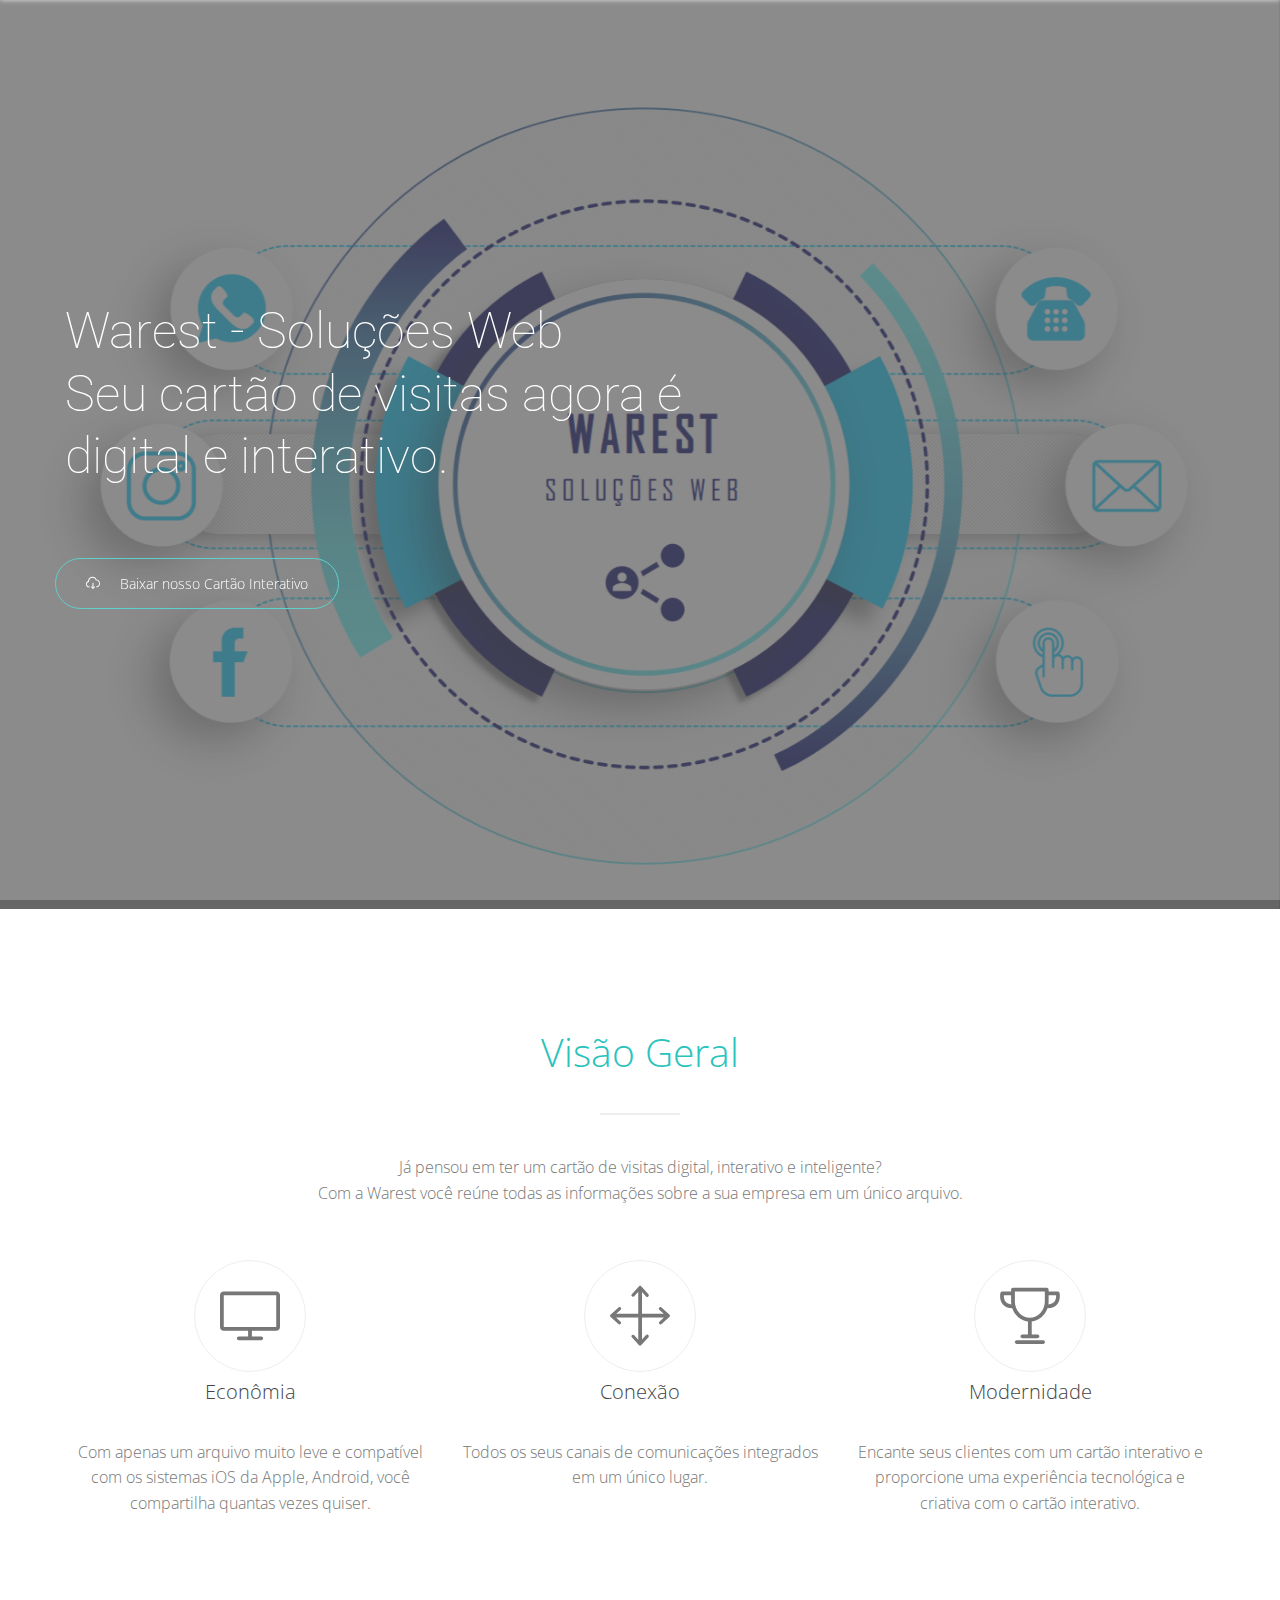
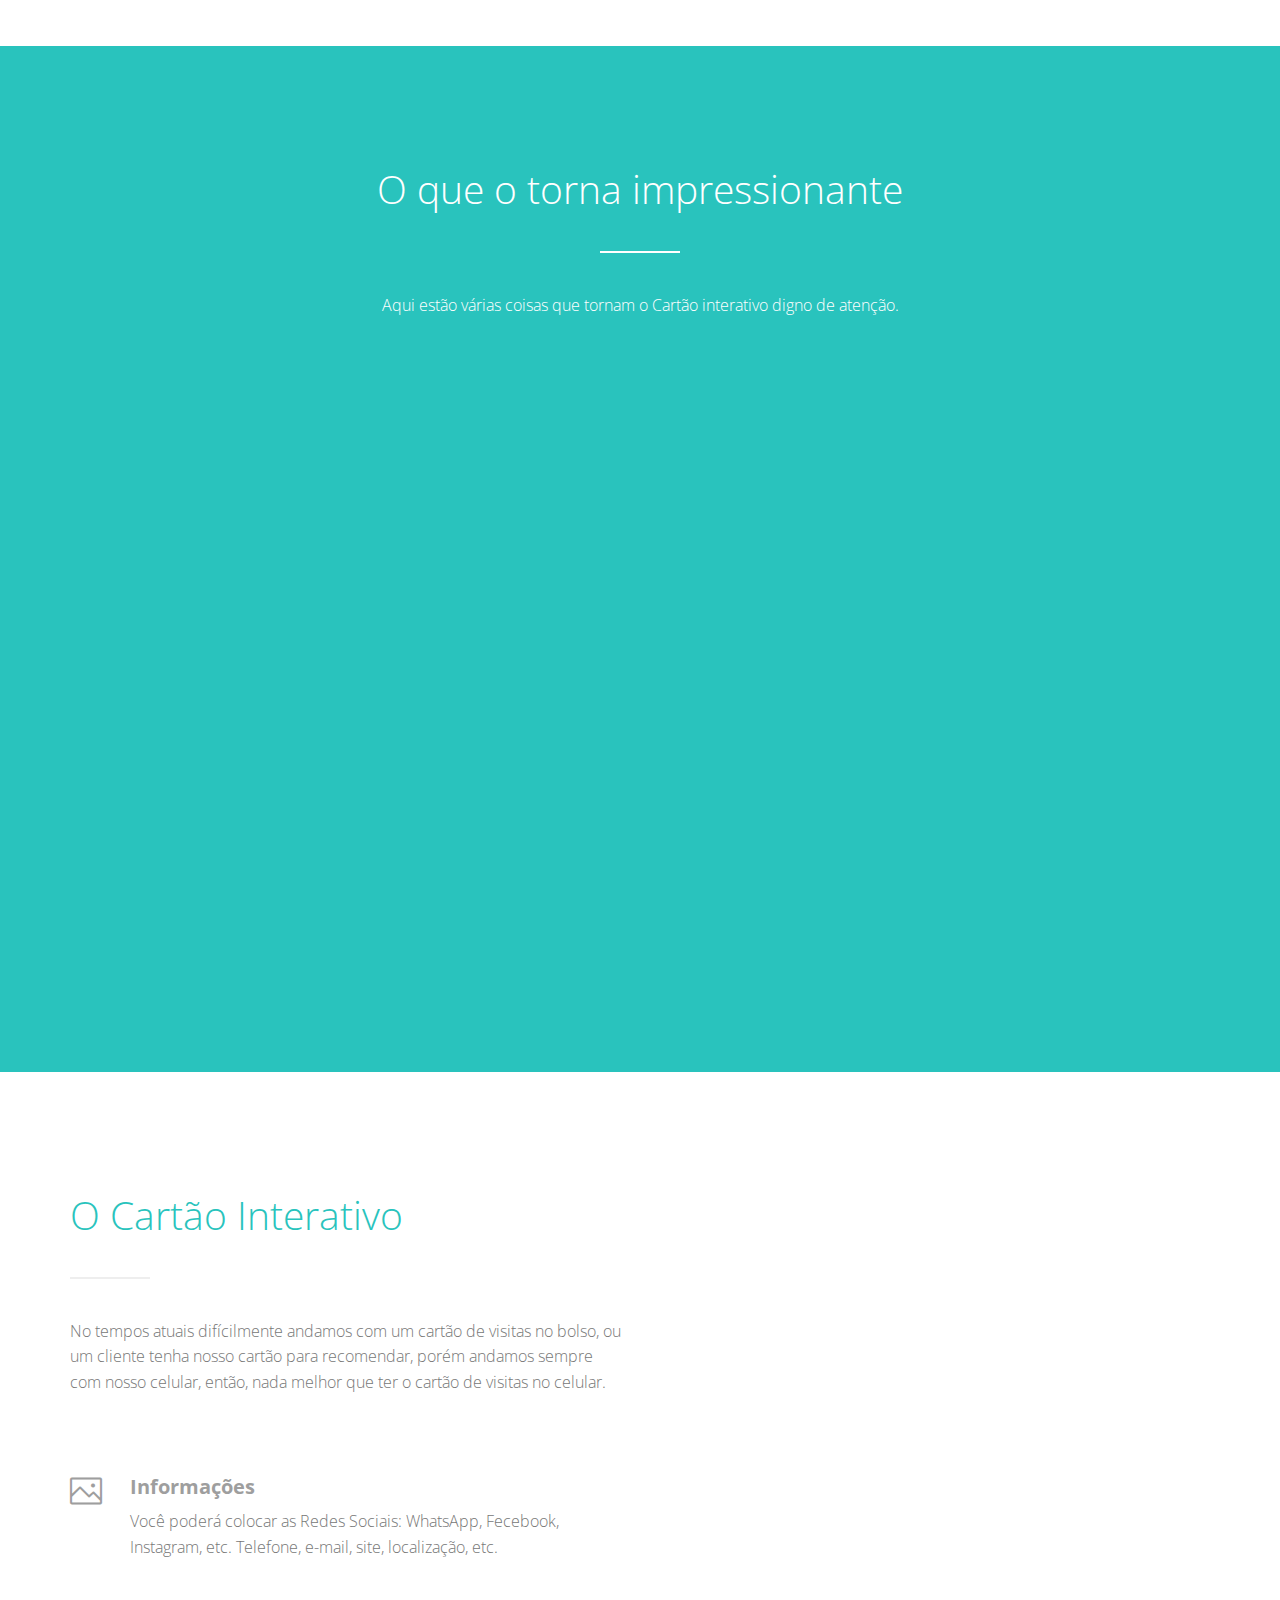
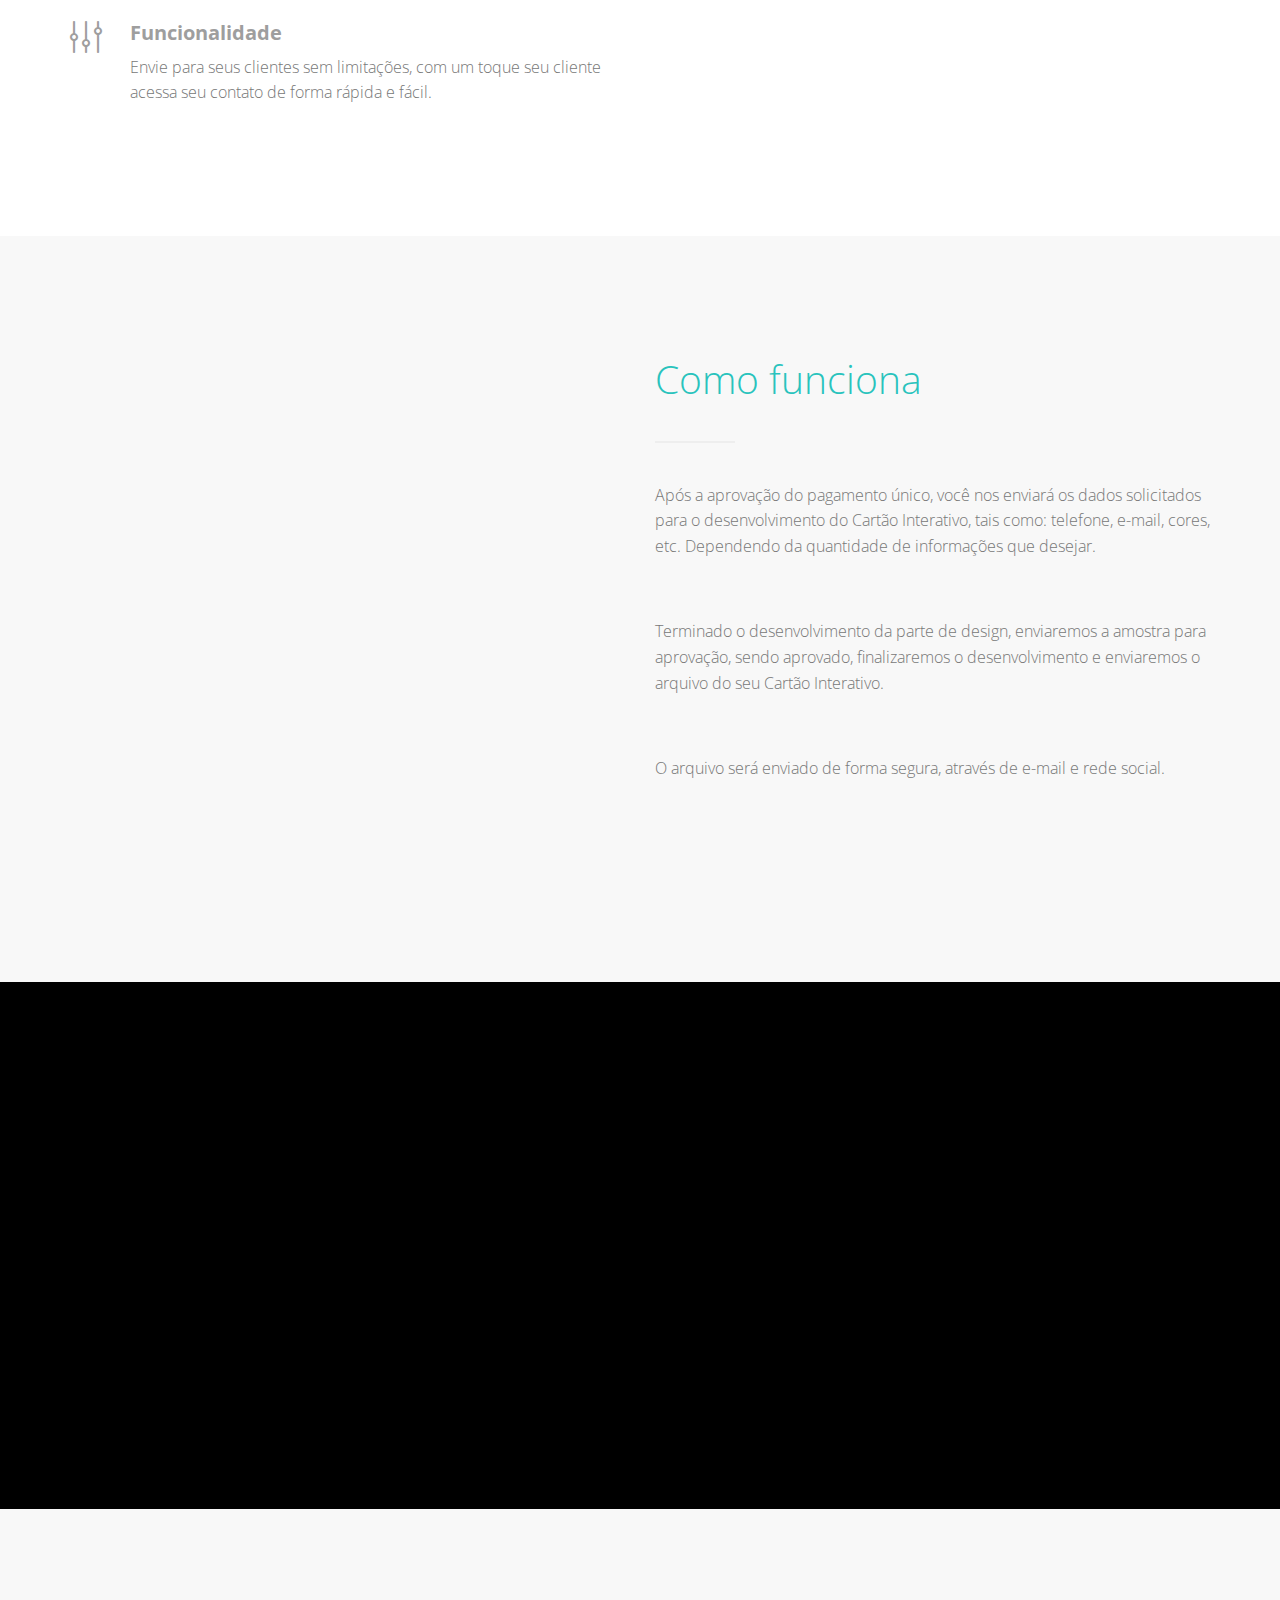
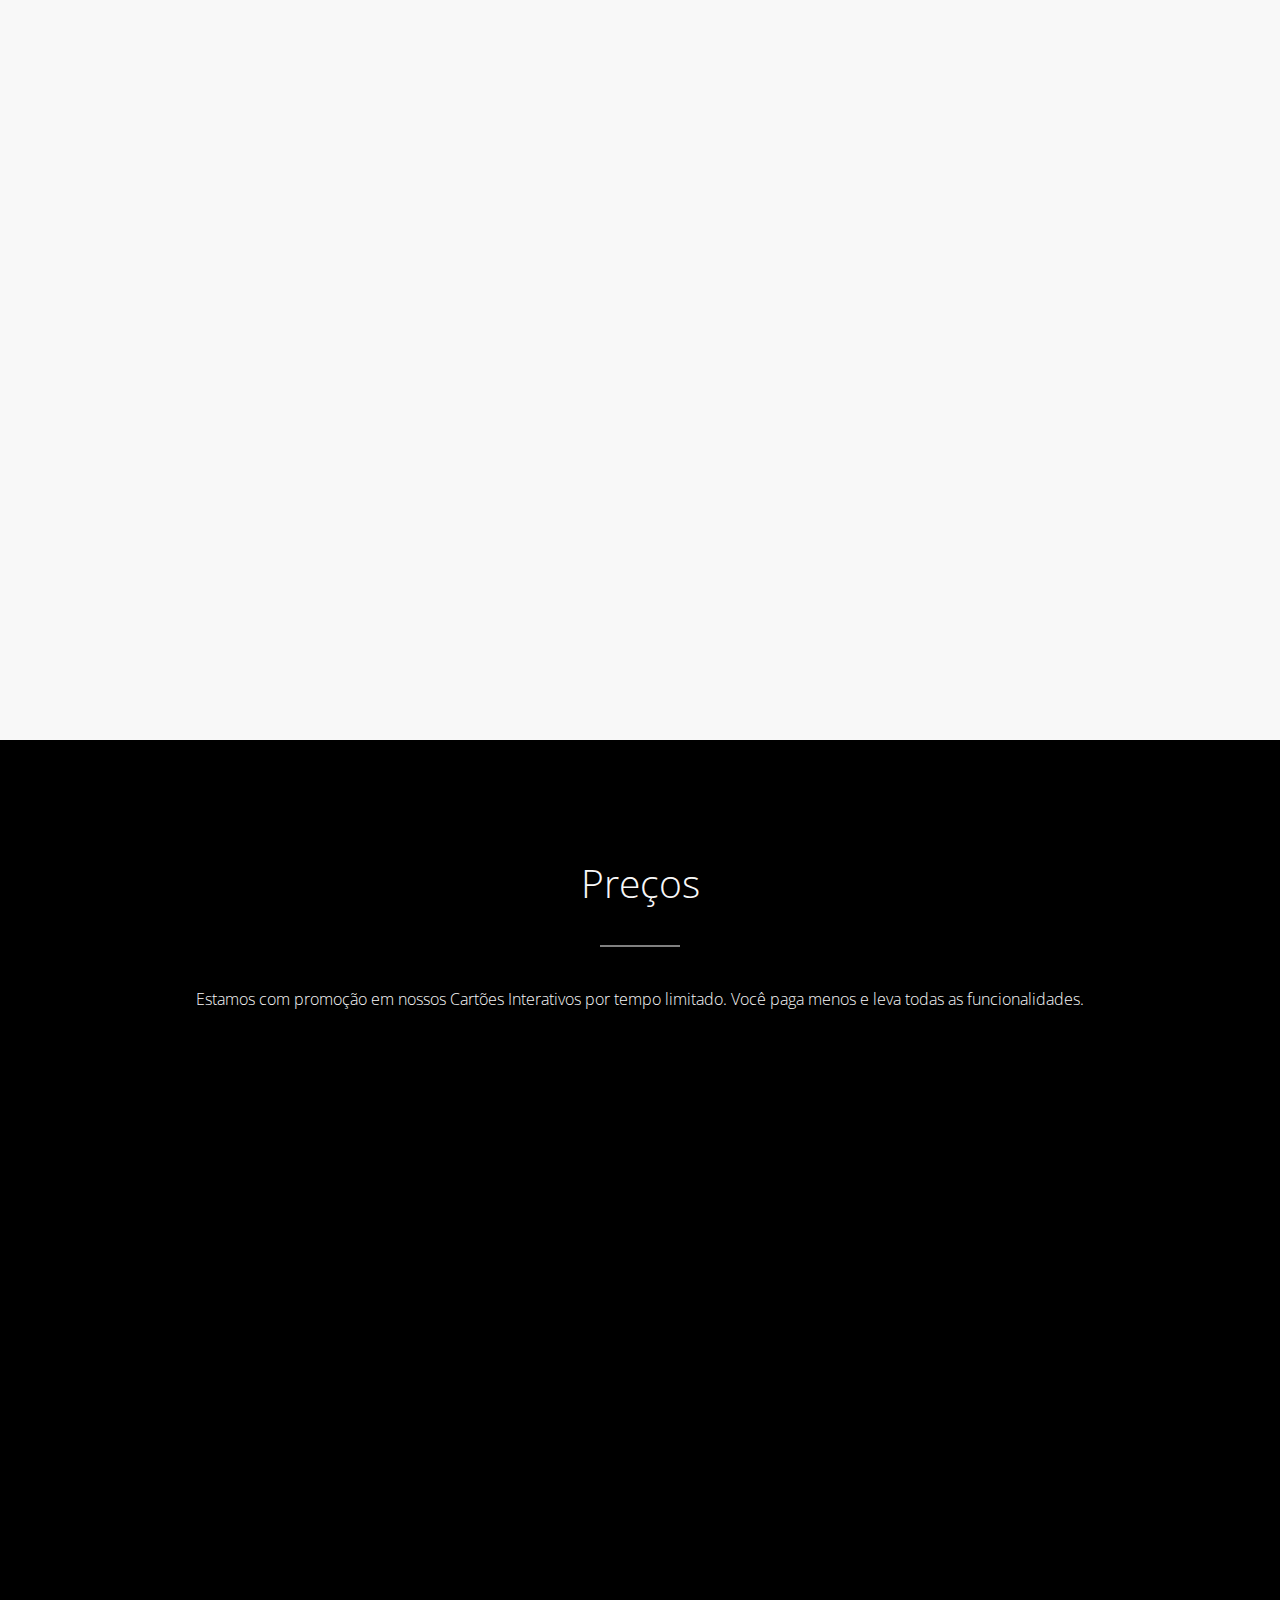
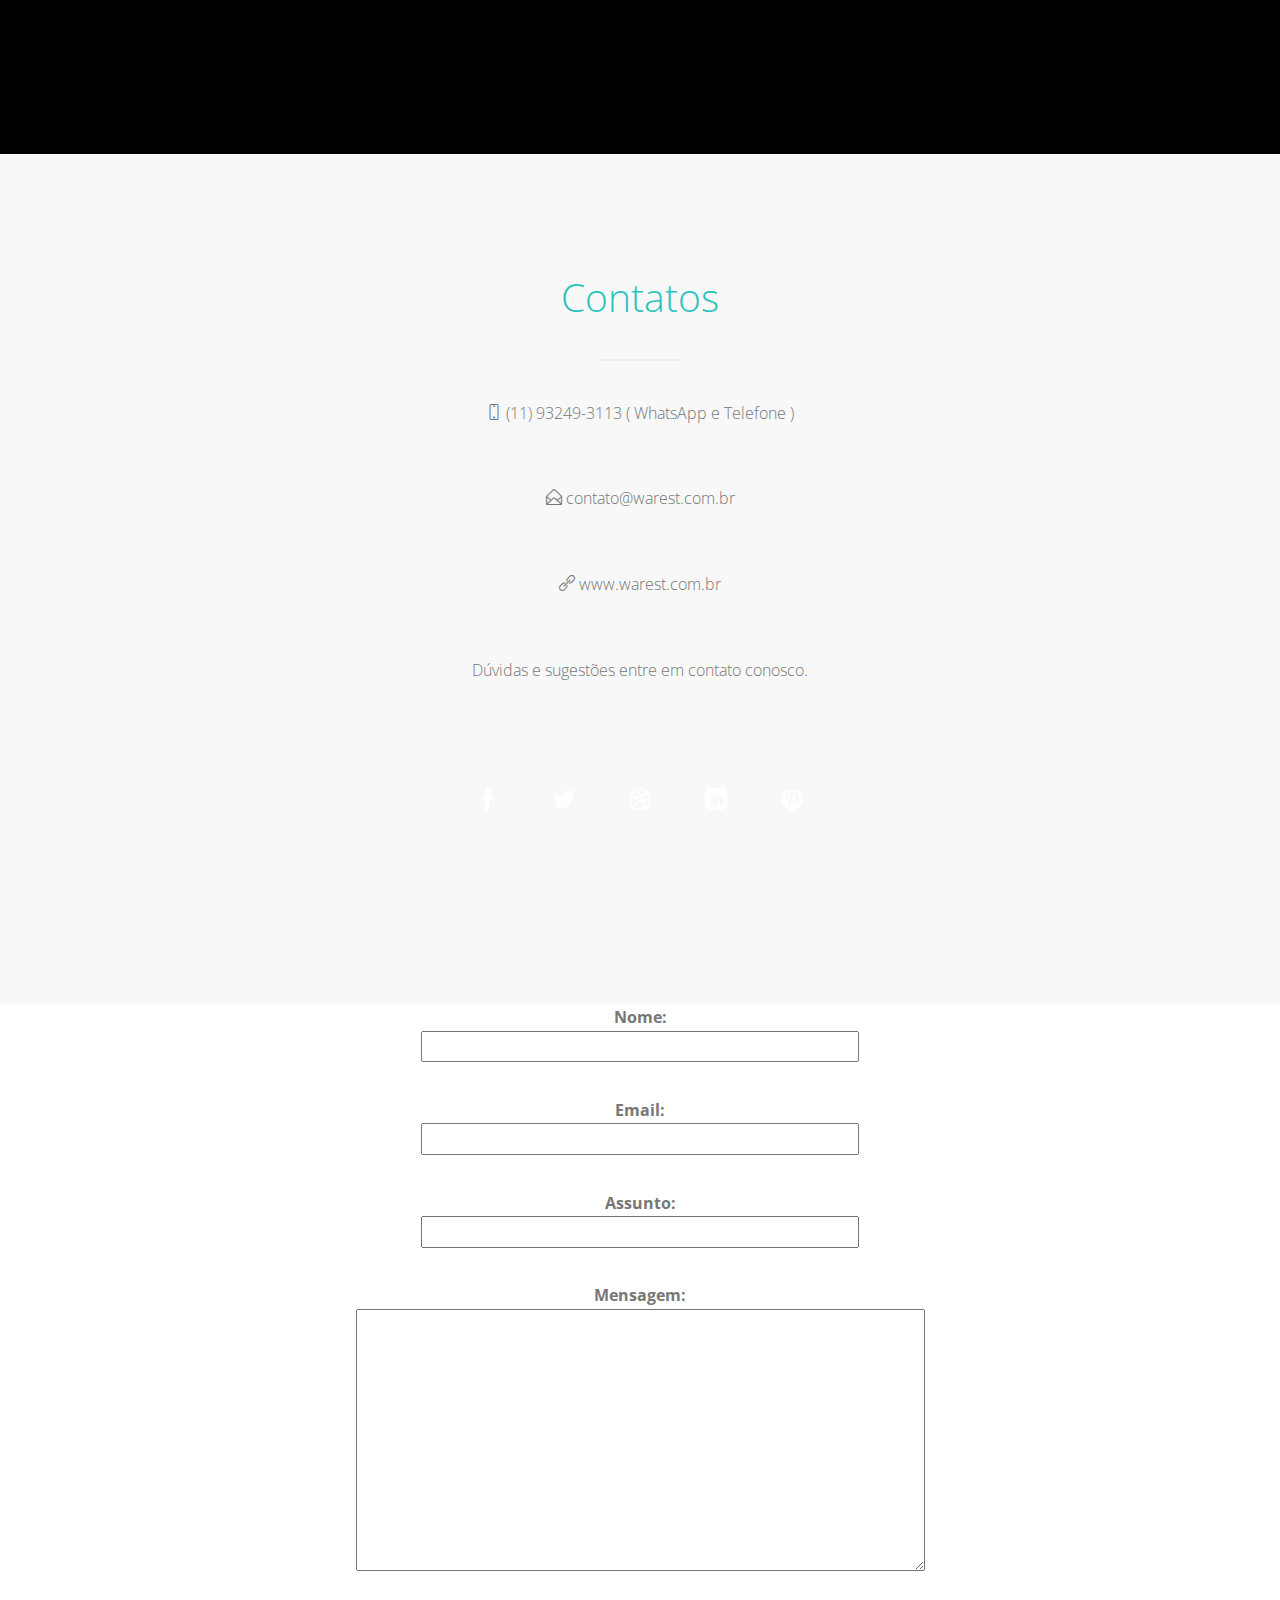
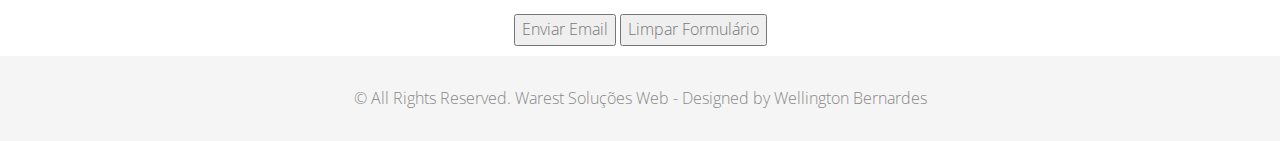
==== commit bc0a635f: "form" ====
--- a/warest/index.html
+++ b/warest/index.html
@@ -55,8 +55,8 @@
 						<li><a href="#overview">Visão Geral</a> </li>
 						<li><a href="#features">Características</a></li>
 						<li><a href="#screenshots">Screenshots</a></li>
-						<li><a href="#pricing-table">Planos</a></li>
-						<!-- <li><a href="#compatibilidade">Compatibilidade</a></li> -->
+						<li><a href="#pricing-table">Preços</a></li>
+						<li><a href="#download">Download</a></li>
 						<li><a href="#contatos">Contatos</a></li>
 					</ul>
 				</div>
@@ -75,12 +75,12 @@
 			<div class="row">
 				<div class="col-md-8 col-sm-12">
 				
-					<!--<div class="align-center"><img class="logo" src="./images/logo.png" alt="Your Logo"  /></div>-->
+					<!-- <div class="align-center"><img class="logo" src="./images/logo.png" alt="Your Logo"  /></div>-->
 					<h1 class="slogan">Warest - Soluções Web <br />Seu cartão de visitas agora é digital e interativo.</h1>
 					
-					<a href="#" class="round-btn btn-sm"><i class="icon soc-icon-android"></i>Compatível com Android</a>
-					<a href="#" class="round-btn btn-sm"><i class="icon soc-icon-apple"></i>Compatível com iOS</a>
-					<a href="#" class="round-btn btn-sm"><i class="icon soc-icon-windows8"></i>Compatível com PC</a>
+					<a href="./cartao.pdf" class="round-btn btn-sm"><i class="icon icon-cloud-download"></i>Baixar nosso Cartão Interativo</a>
+					<!-- <a href="#" class="round-btn btn-sm"><i class="icon soc-icon-apple"></i>Compatível com iOS</a> -->
+					<!-- <a href="#" class="round-btn btn-sm"><i class="icon soc-icon-windows8"></i>Compatível com PC</a> -->
 			
 				</div>
 				<!-- <div class="col-md-4 hidden-sm hidden-xs">
@@ -244,10 +244,31 @@
 		</div>
 	</section>
 	<!-- BENEFITS2 END --> 
+
+
+		<!-- DOWNLOAD -->
+	<section id="download" class="bg-color-main">
+		<div class="container-fluid wow fadeInUp">
+			
+				<h2><i class="icon icon-cloud-download"></i>  Download</h2>
+			
+			<br />
+			
+			<p>
+				<!-- <a href="#" class="round-btn btn-sm"><i class="icon soc-icon-android"></i>Compatível com Android</a> -->
+				<a href="./cartao.pdf" class="round-btn btn-sm"><i class="icon icon-cloud-download"></i>Baixar nosso Cartão Interativo</a>
+				<!-- <a href="#" class="round-btn btn-sm"><i class="icon soc-icon-windows8"></i>Compatível com Windows</a> -->
+			</p>
+
+		</div>
+		<div class="block-bg" data-stellar-ratio="0.5"></div>
+	</section>
+	<!-- DOWNLOAD END -->
+	
 	
 	
 <!-- TESTIMONIALS BEGIN -->
-	<section id="testimonials" class="bg-color-main">
+	<!-- <section id="testimonials" class="bg-color-main">
 		<div class="container-fluid">
 			<h2>Clients feedback</h2>
 			<div id="testimonials-slider" class="owl-carousel">
@@ -281,8 +302,8 @@
 				</div>
 			</div>
 		</div>
-		<div class="block-bg"></div>
-	</section>
+		<div class="block-bg"></div> 
+	</section>  -->
 	<!-- TESTIMONIALS END -->
 	
 	
@@ -330,16 +351,16 @@
 	APP REVIEWS END -->
 	
 	
-	<!-- PLANOS - PRICING TABLE BEGIN -->
+	<!-- PREÇOS - PRICING TABLE BEGIN -->
 	<section id="pricing-table" class="bg-color-main">
 		<div class="container">
 			<div class="title">
-				<h2>Planos</h2>
+				<h2>Preços</h2>
 				<p>Estamos com promoção em nossos Cartões Interativos por tempo limitado. Você paga menos e leva todas as funcionalidades. </p>
 				<ul class="pricing-table">
 					<li class="wow bounceInUp animated">
 						<h3>Standard</h3>
-						<span> R$40,00 <br><small>Pagamento único</small></span>
+						<span> R$50,00 <br><small>Pagamento único</small></span>
 						<ul class="benefits-list">
 							<li>01 - Telefone</li>
 							<li>01 - WhatsApp</li>
@@ -369,7 +390,7 @@
 						<h3>Premium</h3>
 						<span> R$120,00 <br><small>Pagamento único</small></span>
 						<ul class="benefits-list">
-							<li>02 - TelefoneS</li>
+							<li>02 - Telefones</li>
 							<li>01 - WhatsApp</li>
 							<li>03 - Redes Sociais</li>
 							<li>01 - Logo</li>
@@ -391,7 +412,18 @@
 							<li>Sites</li>
 							<li>Localização</li>
 						</ul>
-						<a href="#" class="buya">COMPRAR AGORA</a>
+
+
+						<!-- INICIO DO BOTAO PAGSEGURO
+						<a href="https://pag.ae/7VPdFo7w9/button" 
+						target="_blank" 
+						title="Pagar com PagSeguro">
+						<img src="//assets.pagseguro.com.br/ps-integration-assets/botoes/pagamentos/205x30-pagar.gif" 
+						alt="Pague com PagSeguro - é rápido, grátis e seguro!" /></a>
+						FIM DO BOTAO PAGSEGURO -->
+
+
+						<a href="https://pag.ae/7VPdFo7w9/button" target="_blank" class="buya">COMPRAR AGORA</a>
 					</li>
 				</ul>
 			</div>
@@ -399,26 +431,51 @@
 		<div class="block-bg" data-stellar-ratio="0.4"></div>
 	</section>
 	<!-- PRICING TABLE END --> 
-	
+
 	
 	<!-- CONTATOS -->
 	<section id="contatos" class="bg-color2">
 		<div class="container-fluid">
 			<div class="title">
 				<h2>Contatos</h2>
-				<p> <i class="icon-screen-smartphone"></i> 55 11 97404-6460 (também WhatsApp)</p>
-				<p> <i class="icon-envelope-open"></i> webean@outlook.com</p>
+				<p> <i class="icon-screen-smartphone"></i> (11) 93249-3113  ( WhatsApp e Telefone )</p>
+				<p> <i class="icon-envelope-open"></i> contato@warest.com.br</p>
 				<p> <i class="icon-link"></i> www.warest.com.br</p>
 				<p>Dúvidas e sugestões entre em contato conosco.</p>
 			</div>			
 		</div>
+
+		<div class="row">
+			<ul class="soc-list" style="visibility: visible;">
+				<li><a href="https://www.facebook.com/warestweb"target="_blank"><i class="icon soc-icon-facebook"></i></a></li>
+				<li><a href="#"><i class="icon soc-icon-twitter"></i></a></li>
+				<li><a href="#"><i class="icon soc-icon-dribbble"></i></a></li>
+				<li><a href="#"><i class="icon soc-icon-linkedin"></i></a></li>
+				<li><a href="#"><i class="icon soc-icon-pinterest"></i></a></li>				
+			</ul>
+		</div>
 	</section>
 
 	<!-- SOCIAL END -->
+
+
+	<form name="formulario" action="http://scripts.redehost.com.br/formmail.aspx" method="post">
+		<input type=hidden name="destino" value="webean@outlook.com">
+		<input type=hidden name="enviado" value="#">
+		<p><b>Nome:</b><br>
+		<input type=text name="nome" size="45"></p><br>
+		<p><b>Email:</b><br>
+		<input type=text name="email" size="45"></p><br>
+		<p><b>Assunto:</b><br>
+		<input type=text name="assunto" size="45"></p><br>
+		<p><b>Mensagem:</b><br>
+		<textarea name="Mensagem" rows="10" cols="60" wrap="virtual"></textarea></p><br>
+		<p><input type="submit" value="Enviar Email"> <input type="reset" value="Limpar Formulário"></p>
+		</form>
 	
 	
 	<!-- COMPATIBILIDADE -->
-	<section id="compatibilidade" class="bg-color-main">
+	<!-- <section id="compatibilidade" class="bg-color-main">
 		<div class="container-fluid wow fadeInUp">
 			
 				<h2><i class="icon icon-cloud-download"></i>  Compatibilidade</h2>
@@ -444,7 +501,7 @@
 			</div>
 		</div>
 		<div class="block-bg" data-stellar-ratio="0.5"></div>
-	</section>
+	</section> -->
 	<!-- DOWNLOAD END -->
 	
 	
--- a/warest/css/style.css
+++ b/warest/css/style.css
@@ -52,6 +52,10 @@
 	font-weight: lighter;
 	line-height:1.2;
 	margin:30px 0 10px 0;
+}
+
+h4 {
+	font-weight: bold;
 }
 
 
@@ -325,7 +329,7 @@
 	vertical-align:middle;
 	line-height:3.5;
 	font-size: 14px;
-	color: #29C3BD;
+	color: white;
 	}
 
 .round-btn-sm{
@@ -405,41 +409,6 @@
 	background-color: #000000;
 	color: #f8f8f8;	
 }
-
-/* TESTANDO */
-
-.parallax {
-	background-attachment: fixed;
-	background-repeat: repeat-y;
-	background-position: 50% 0;
-	background-size: cover;
-}
-
-.parallax_banner .container {
-	position: relative;
-	z-index: 99;
-}
-
-.parallax_banner2:after {
-	top: 0;
-	left: 0;
-	width: 100%;
-	height: 100%;
-	content: " ";
-	position: absolute;
-	background: rgba(25, 35, 45, 0.3);
-}
-
-.parallax_banner2:before {
-	top: 0;
-	left: 0;
-	width: 100%;
-	height: 100%;
-	content: " ";
-	position: absolute;
-	background: url(../images/01.png) repeat;
-}
-
 
 .bg-color-grad{
 	background: #000000; /* Old browsers */
@@ -1517,7 +1486,7 @@
 }
 
 .intro-block .block-bg {
-	background-image:url(../images/headerbg.jpg);
+	background-image:url(../images/headerbg.png);
 	opacity: 0.4;
 }
 
@@ -2040,13 +2009,22 @@
 }
 
 
+ul.pricing-table a small{
+	font-size:14px;
+	font-weight:normal;
+	color:#777;
+	display:block;
+	line-height:1;
+}
+
 ul.pricing-table span small{
 	font-size:14px;
 	font-weight:normal;
-	color:#ccc;
+	color:#777;
 	display:block;
 	line-height:1;
 }
+
 
 ul.pricing-table .benefits-list{
 	margin:0 0 30px 0;
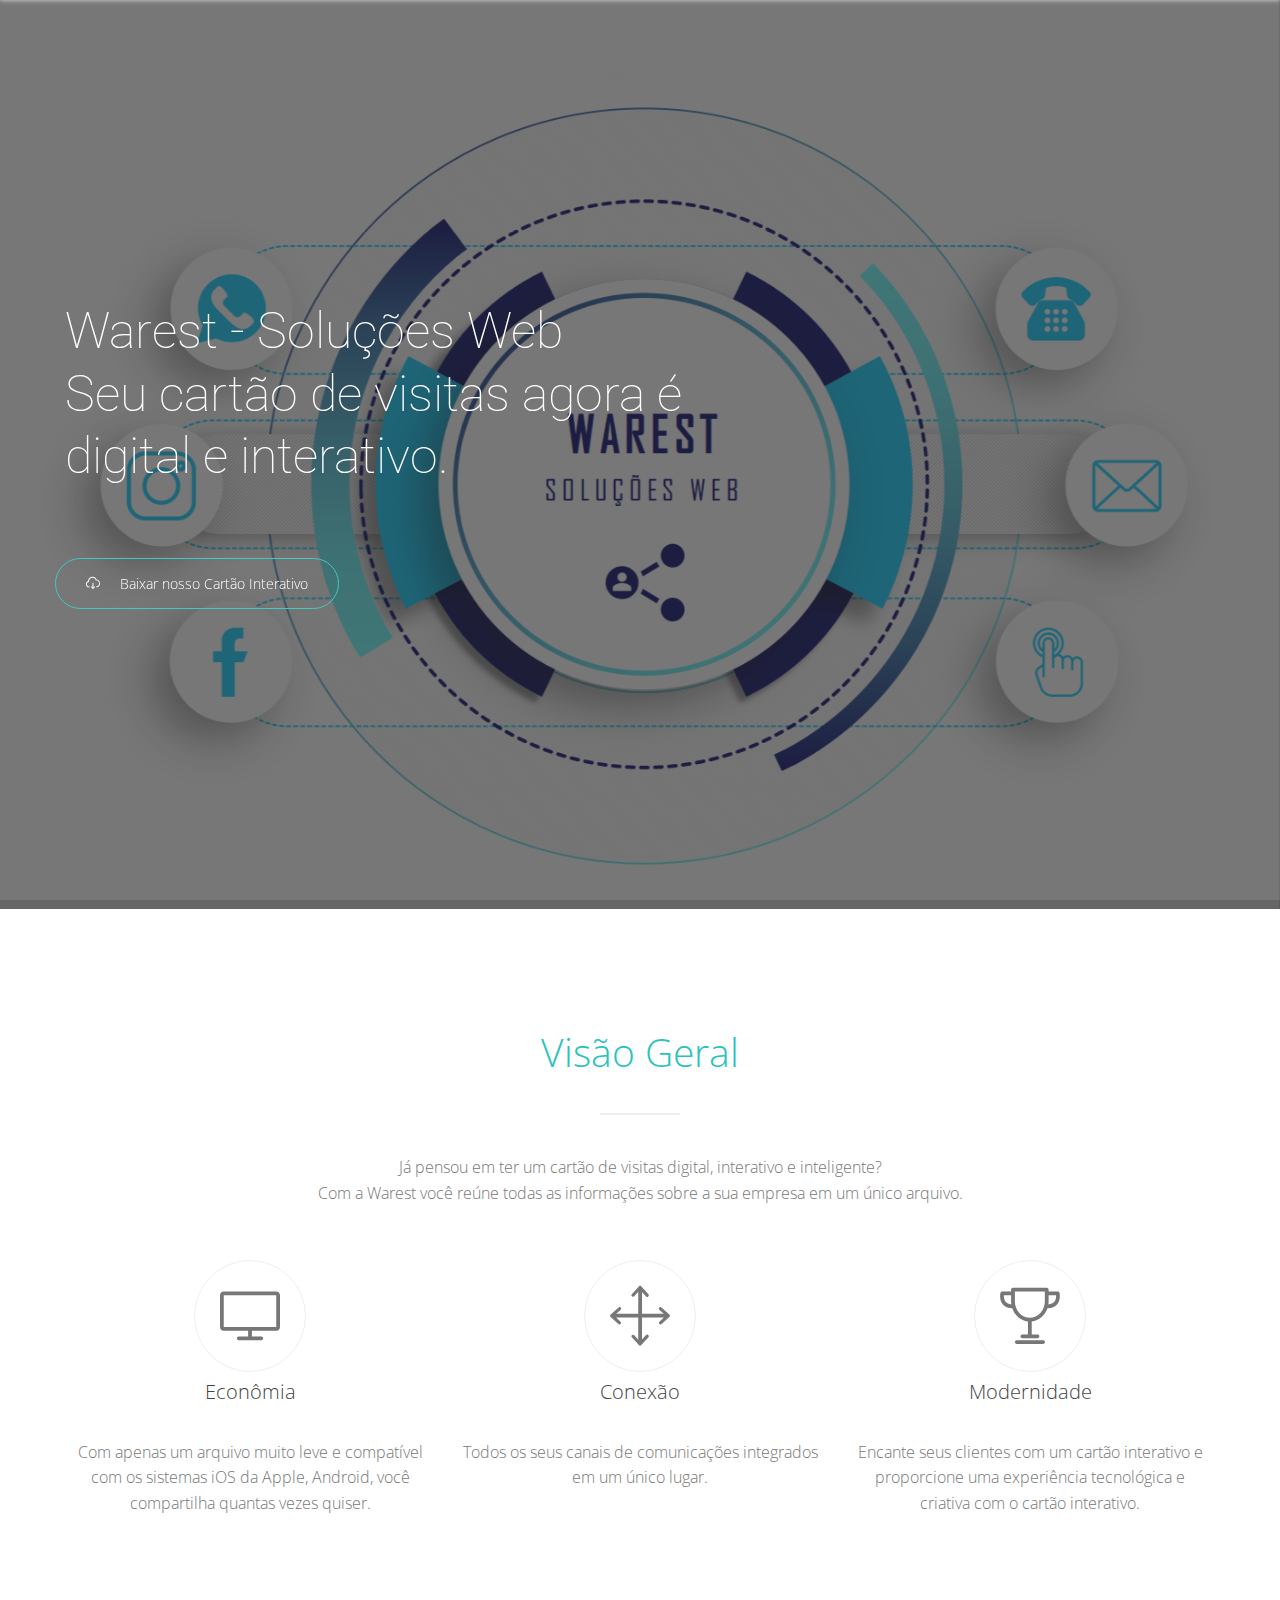
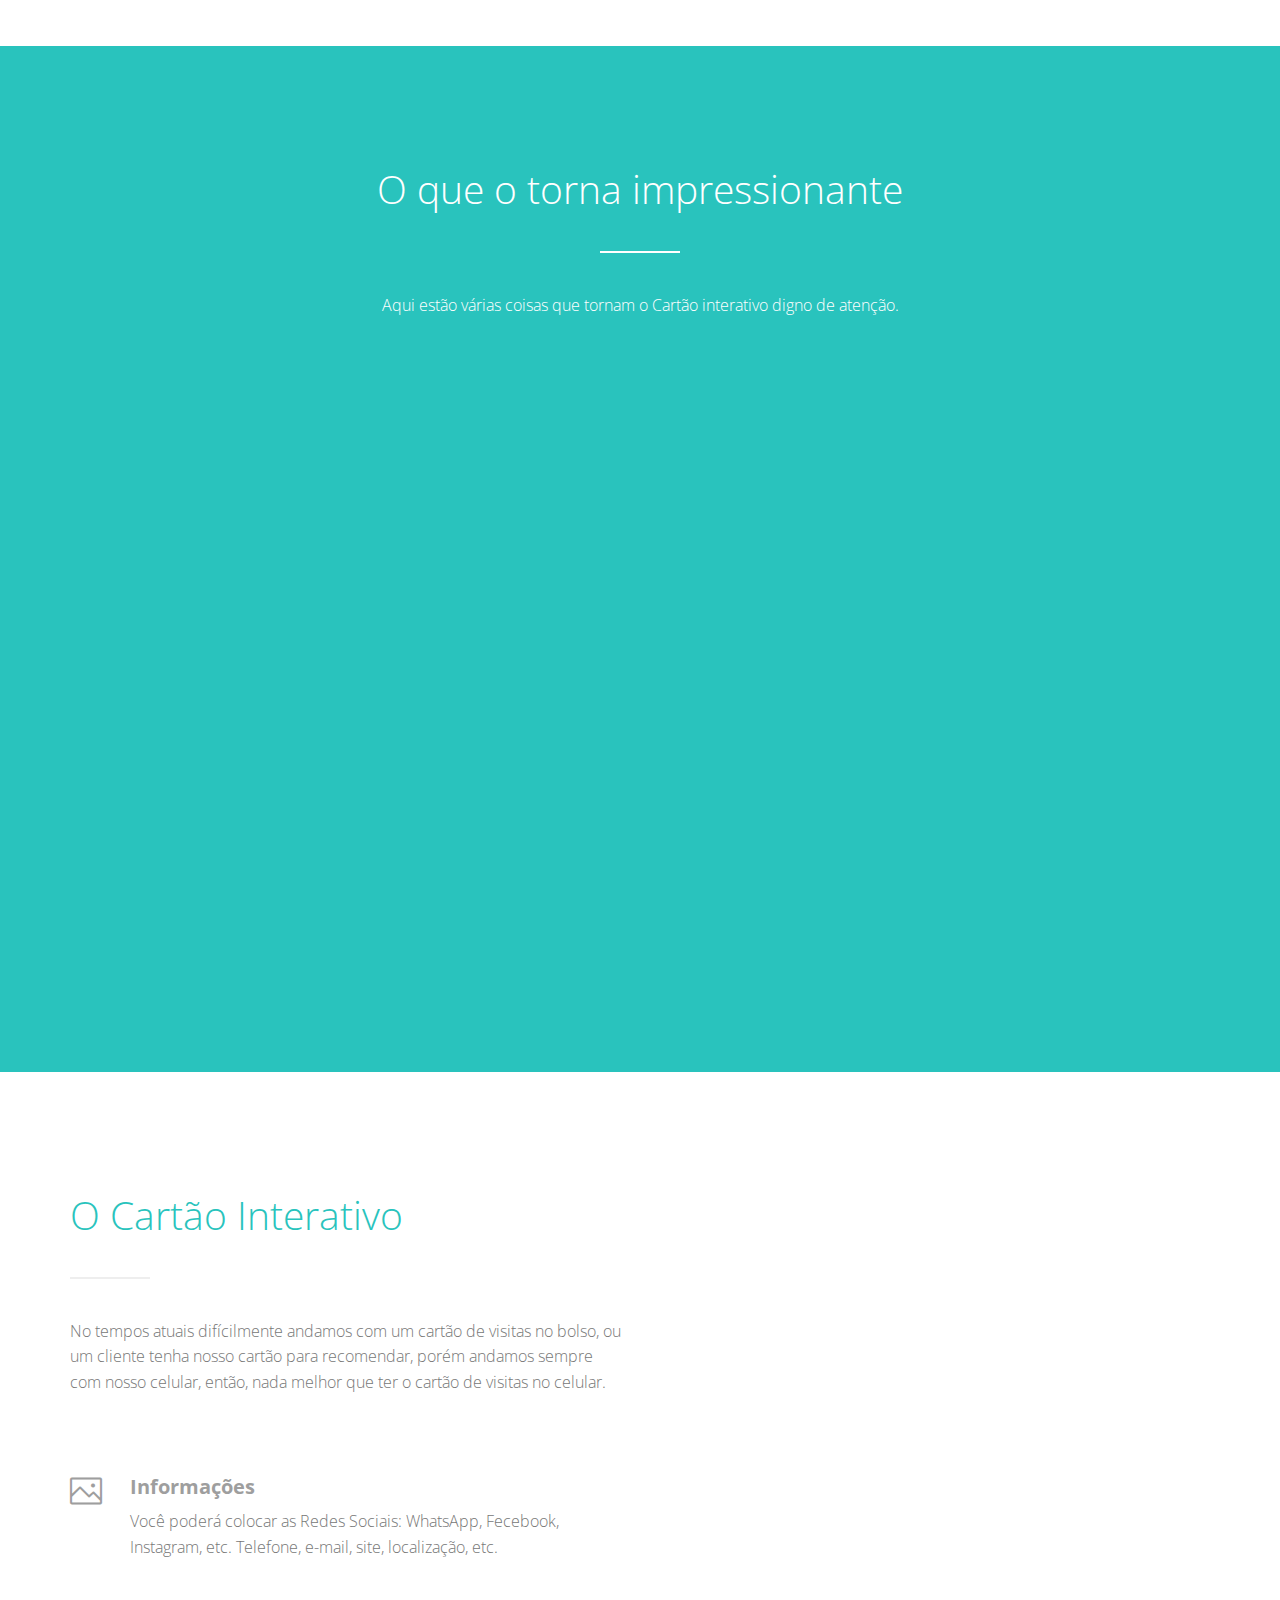
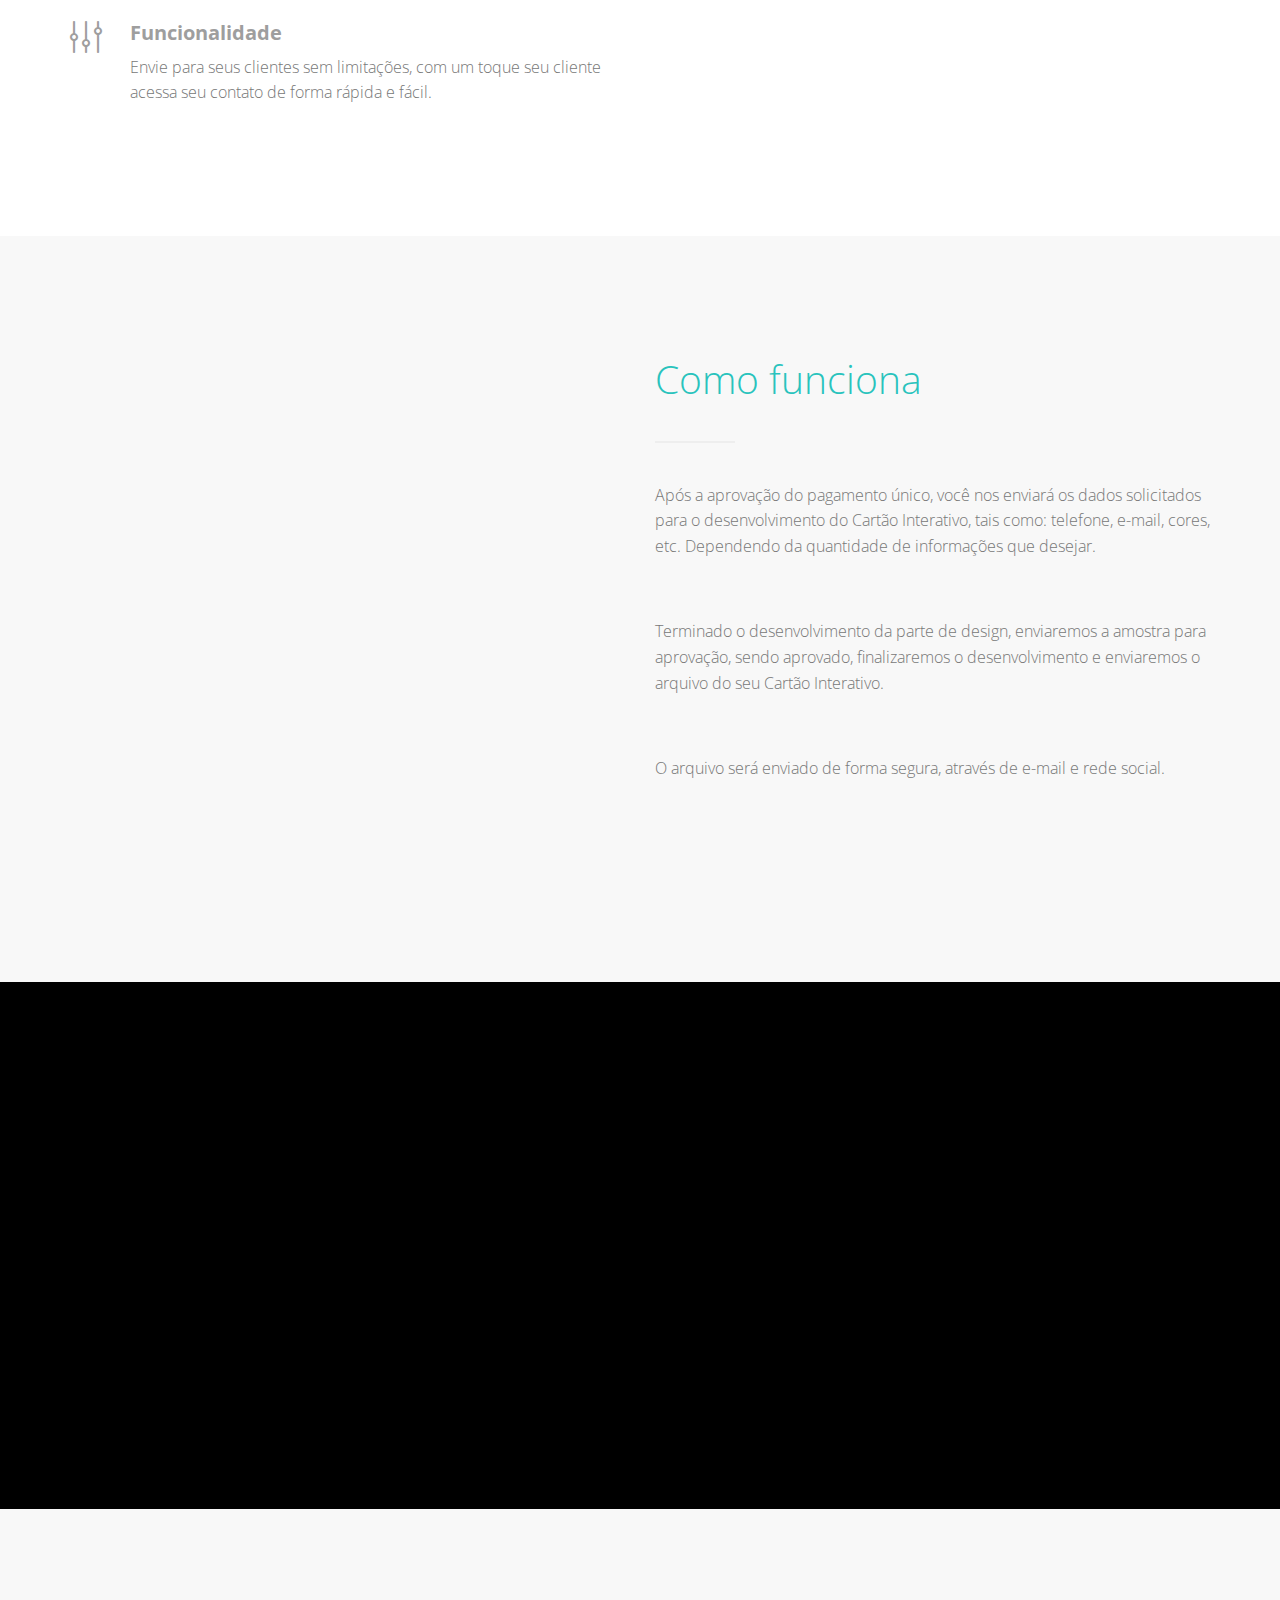
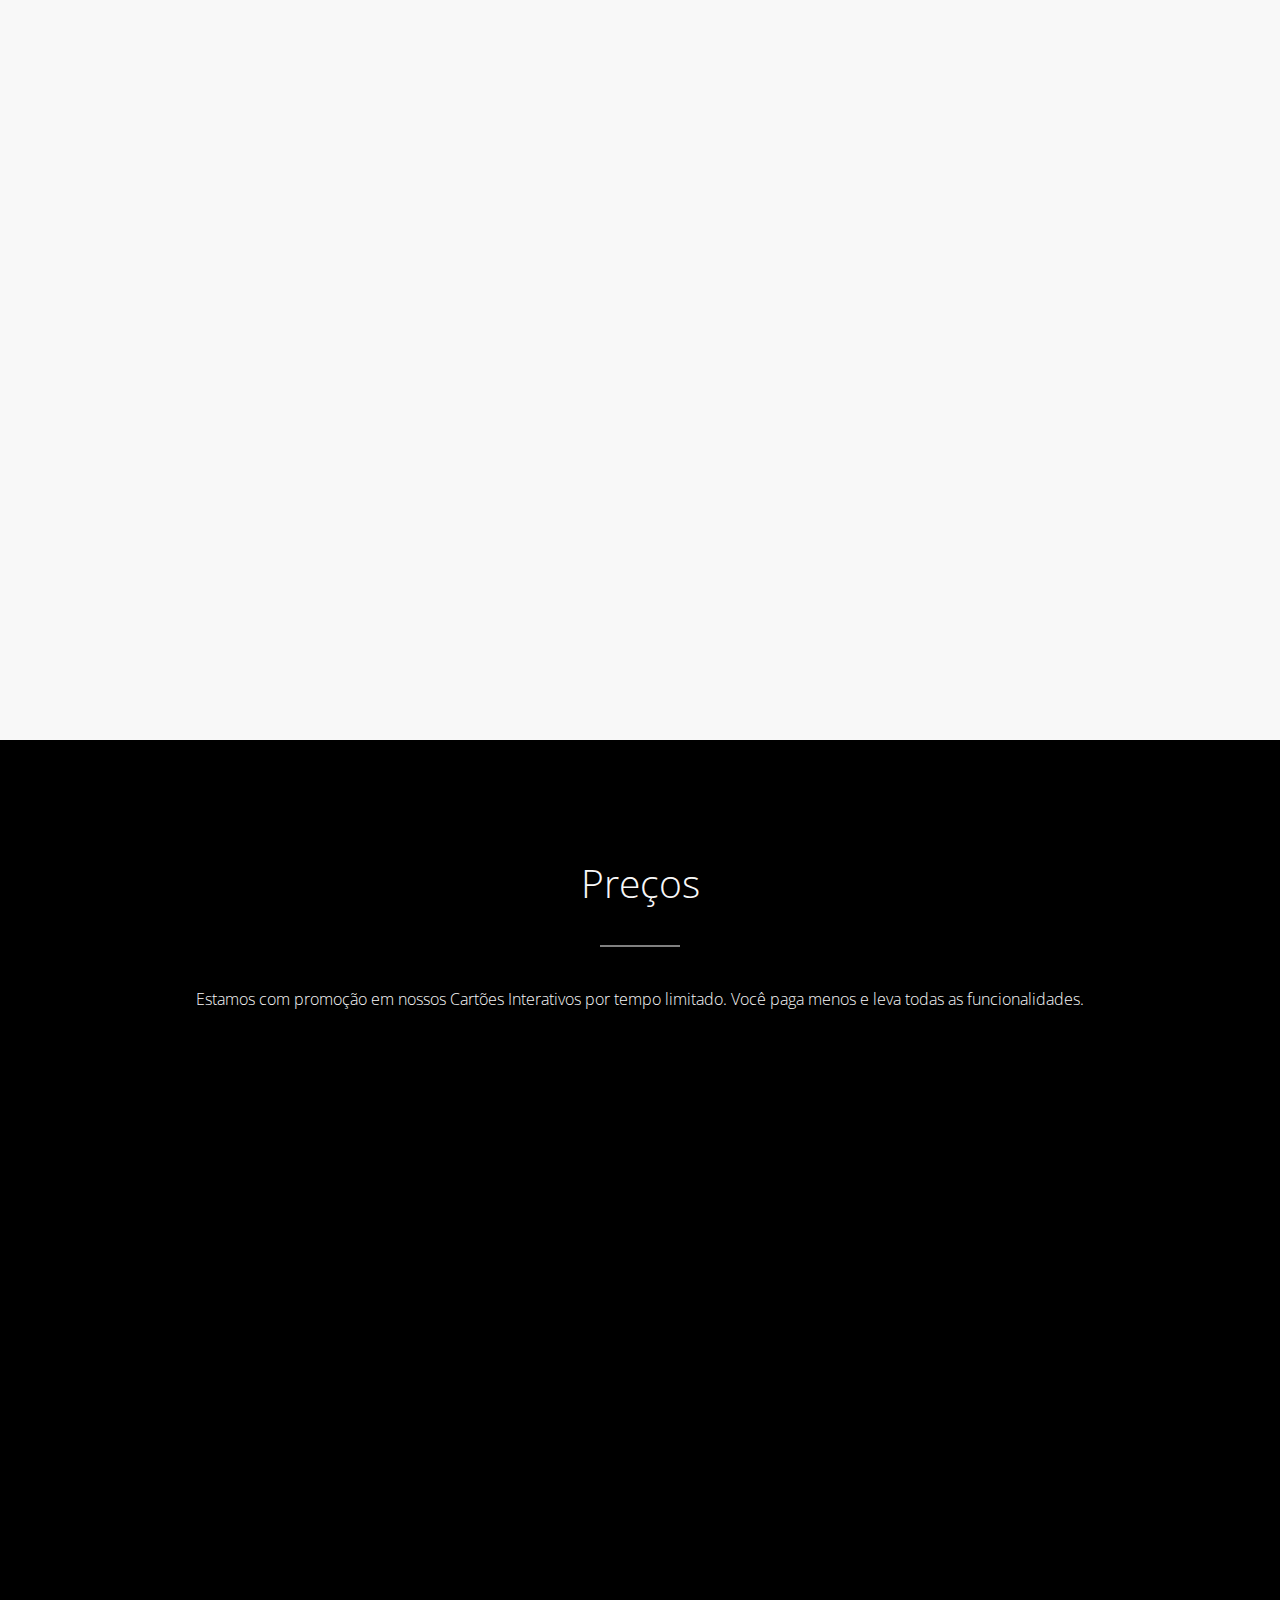
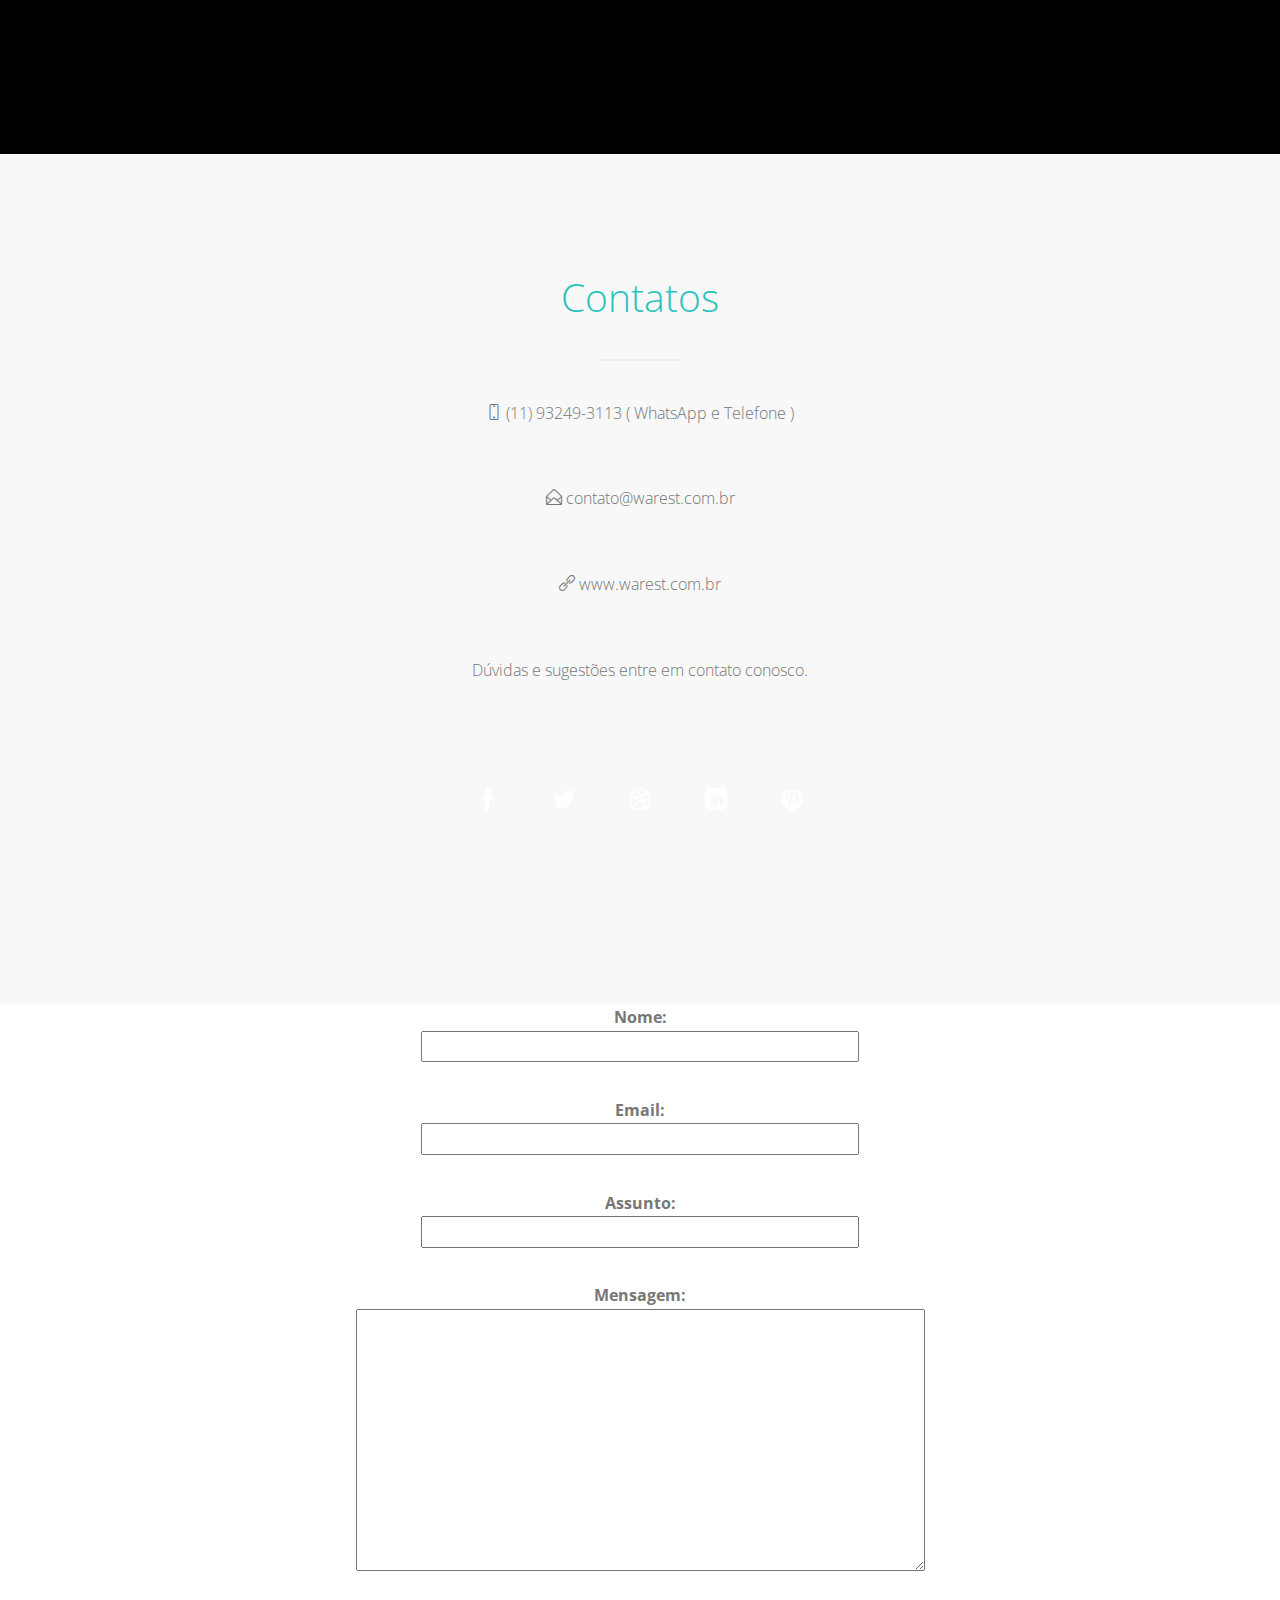
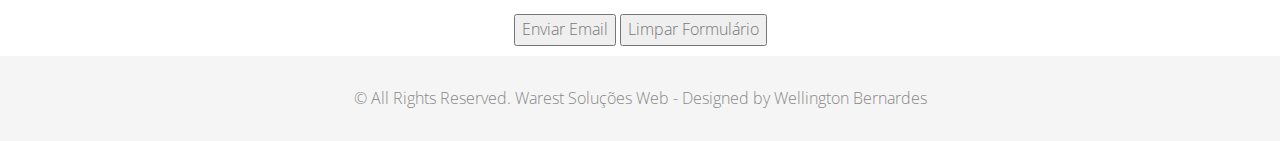
==== commit 36450685: "form" ====
--- a/warest/index.html
+++ b/warest/index.html
@@ -459,7 +459,7 @@
 	<!-- SOCIAL END -->
 
 
-	<form name="formulario" action="http://scripts.redehost.com.br/formmail.aspx" method="post">
+	<form name="formulario" action="http://www.warest.com.br/cgi-sys/formmail.pl" method="post">
 		<input type=hidden name="destino" value="webean@outlook.com">
 		<input type=hidden name="enviado" value="#">
 		<p><b>Nome:</b><br>
